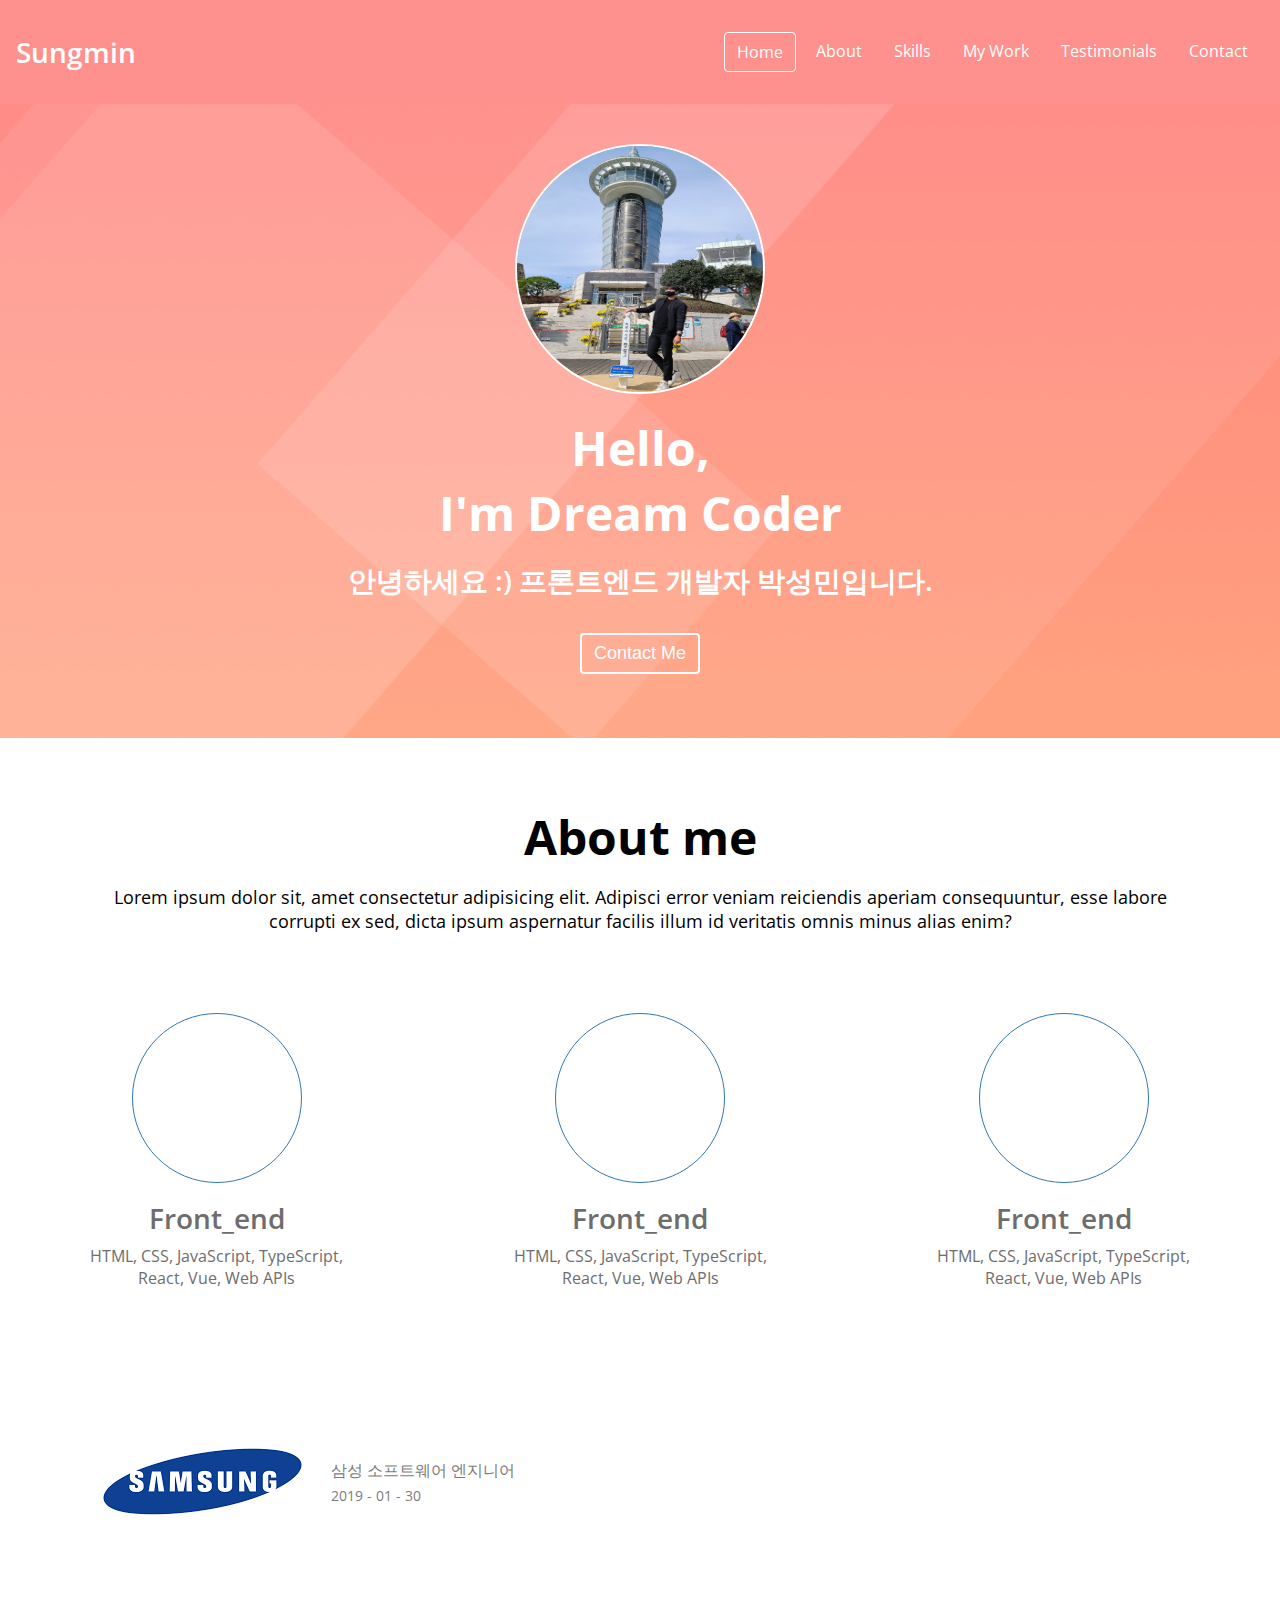
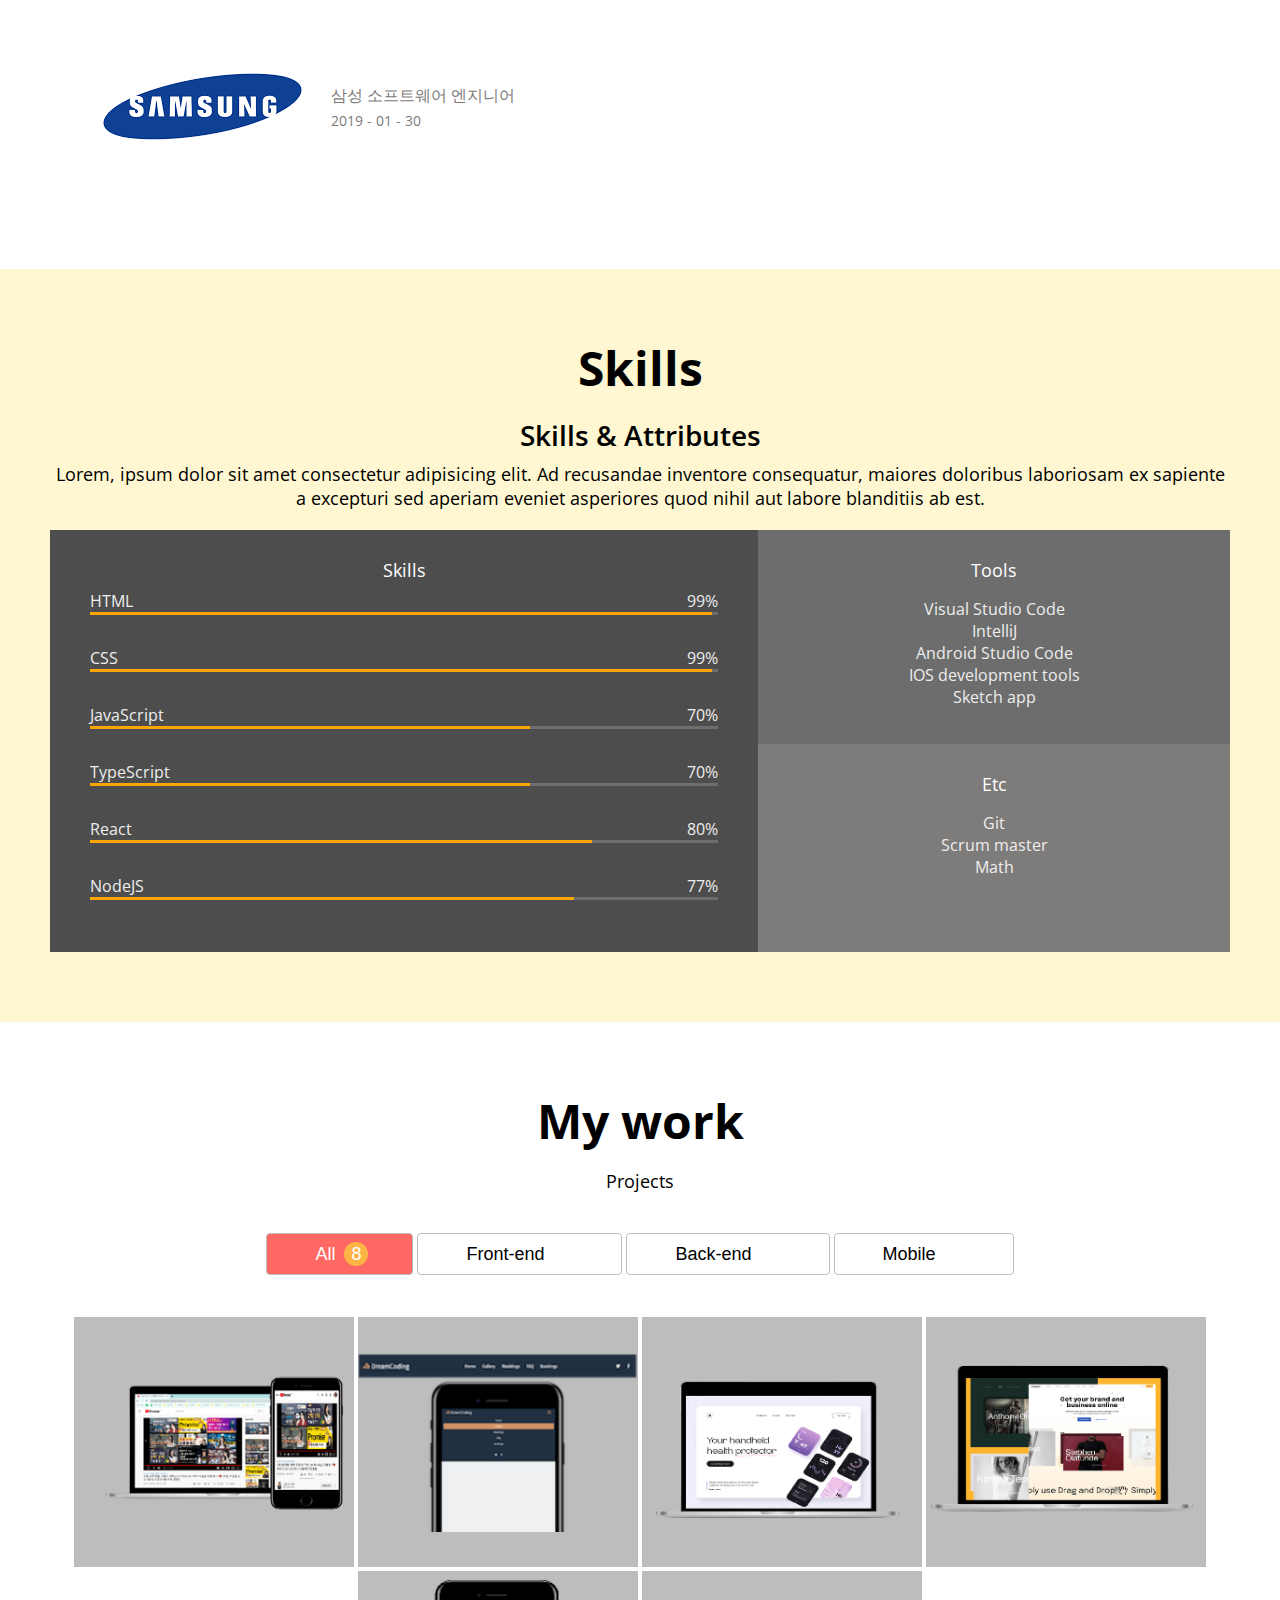
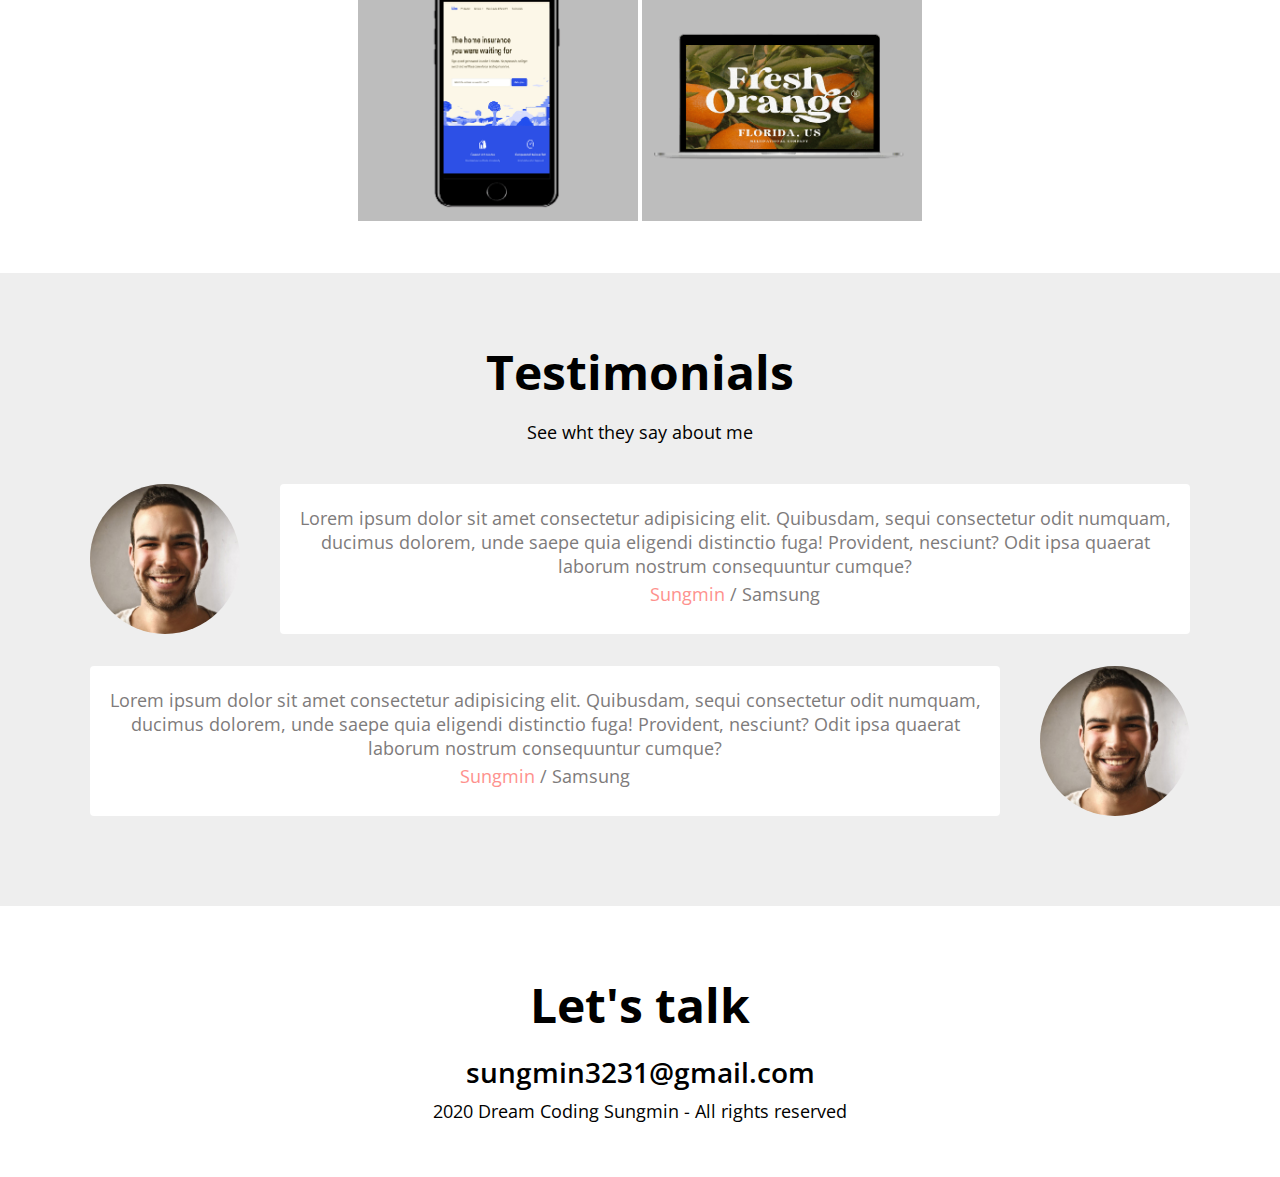
==== PORTFOLIO/index.html @ f800d5e7 "css testimonials" ====
<!DOCTYPE html>
<html lang="en">
<head>
    <meta charset="UTF-8">
    <meta name="viewport" content="width=device-width, initial-scale=1.0">
    <!-- 설명 -->
    <meta name="description" content="Portfolio for world-rennowned software egineer sungmin">
    <!-- 누가 만들었는지 -->
    <meta name="author" content="sungmin">

    <!-- icon -->
    <link rel="stylesheet" href="https://use.fontawesome.com/releases/v5.15.1/css/all.css" integrity="sha384-vp86vTRFVJgpjF9jiIGPEEqYqlDwgyBgEF109VFjmqGmIY/Y4HV4d3Gp2irVfcrp" crossorigin="anonymous">
    
    <!-- font -->
    <link rel="preconnect" href="https://fonts.gstatic.com"> 
    <link href="https://fonts.googleapis.com/css2?family=Open+Sans:wght@400;600;700&display=swap" rel="stylesheet">

    <!-- favicon -->
    <link rel="icon" type="image/png" href="imgs/favicon.ico">

    <!-- css -->
    <link rel="stylesheet" href="css/style.css">

    <!-- js -->
    <script src="js/main.js" defer></script>
    
    <title>sungmin Portfolio</title>
</head>
<body>
    <!-- Navbar -->
    <nav id="navbar">
        <div class="navbar__logo">
            <i class="fas fa-atom"></i>
            <a href="#">Sungmin</a>
        </div>
        <ul class="navbar__menu">
            <li class="navbar__menu__item active">Home</li>
            <li class="navbar__menu__item">About</li>
            <li class="navbar__menu__item">Skills</li>
            <li class="navbar__menu__item">My Work</li>
            <li class="navbar__menu__item">Testimonials</li>
            <li class="navbar__menu__item">Contact</li>
        </ul>
    </nav>

    <!-- Home -->
    <section id="home">
        <img src="imgs/bg.JPG" alt="sungmin's profile photo" class="home__avatar">
        <h1 class="home__title">Hello, <br/> I'm Dream Coder</h1>
        <h2 class="home__description">안녕하세요 :) 프론트엔드 개발자 박성민입니다.</h2>
        <button class="home__contact">Contact Me</button>
    </section>

    <!-- About -->
    <section id="about" class="section section__container">
        <h1>About me</h1>
        <p>Lorem ipsum dolor sit, amet consectetur adipisicing elit. Adipisci error veniam reiciendis aperiam consequuntur, esse labore corrupti ex sed, dicta ipsum aspernatur facilis illum id veritatis omnis minus alias enim?</p>
        <div class="about__majors">
            <div class="major">
                <div class="major__icon">
                    <i class="fab fa-html5"></i>
                </div>
                <h2 class="major__title">
                    Front_end
                </h2>
                <div class="major__description">
                    HTML, CSS, JavaScript, TypeScript, <br/>
                    React, Vue, Web APIs
                </div>
            </div>
            <div class="major">
                <div class="major__icon">
                    <i class="fab fa-html5"></i>
                </div>
                <h2 class="major__title">
                    Front_end
                </h2>
                <div class="major__description">
                    HTML, CSS, JavaScript, TypeScript, <br/>
                    React, Vue, Web APIs
                </div>
            </div>
            <div class="major">
                <div class="major__icon">
                    <i class="fab fa-html5"></i>
                </div>
                <h2 class="major__title">
                    Front_end
                </h2>
                <div class="major__description">
                    HTML, CSS, JavaScript, TypeScript, <br/>
                    React, Vue, Web APIs
                </div>
            </div>
        </div>
        <div class="about__jobs">
            <div class="job">
                <img src="imgs/jobs/Unknown.png" alt="samsung" class="job__logo">
                <div class="job__description">
                    <p class="job__name">삼성 소프트웨어 엔지니어</p>
                    <p class="job__period">2019 - 01 - 30</p>
                </div>
            </div>
            <div class="job">
                <img src="imgs/jobs/Unknown.png" alt="samsung" class="job__logo">
                <div class="job__description">
                    <p class="job__name">삼성 소프트웨어 엔지니어</p>
                    <p class="job__period">2019 - 01 - 30</p>
                </div>
            </div>
        </div>
    </section>
        
    <!-- Skills -->
    <section id="skills" class="section">
        <div class="section__container">
            <h1>Skills</h1>
            <h2>Skills & Attributes</h2>
            <p>Lorem, ipsum dolor sit amet consectetur adipisicing elit. Ad recusandae inventore consequatur, maiores doloribus laboriosam ex sapiente a excepturi sed aperiam eveniet asperiores quod nihil aut labore blanditiis ab est.</p>
            <div class="skillset">
                <div class="skillset__left">
                    <h3 class="skillset__title">Skills</h3>
                    <div class="skill">
                        <div class="skill__description">
                            <span>HTML</span>
                            <span>99%</span>
                        </div>
                        <div class="skill__bar">
                            <div class="skill__value" style="width: 99%;"></div>
                        </div>
                    </div>
                    <div class="skill">
                        <div class="skill__description">
                            <span>CSS</span>
                            <span>99%</span>
                        </div>
                        <div class="skill__bar">
                            <div class="skill__value" style="width: 99%;"></div>
                        </div>
                    </div>
                    <div class="skill">
                        <div class="skill__description">
                            <span>JavaScript</span>
                            <span>70%</span>
                        </div>
                        <div class="skill__bar">
                            <div class="skill__value" style="width: 70%;"></div>
                        </div>
                    </div>
                    <div class="skill">
                        <div class="skill__description">
                            <span>TypeScript</span>
                            <span>70%</span>
                        </div>
                        <div class="skill__bar">
                            <div class="skill__value" style="width: 70%;"></div>
                        </div>
                    </div>
                    <div class="skill">
                        <div class="skill__description">
                            <span>React</span>
                            <span>80%</span>
                        </div>
                        <div class="skill__bar">
                            <div class="skill__value" style="width: 80%;"></div>
                        </div>
                    </div>
                    <div class="skill">
                        <div class="skill__description">
                            <span>NodeJS</span>
                            <span>77%</span>
                        </div>
                        <div class="skill__bar">
                            <div class="skill__value" style="width: 77%;"></div>
                        </div>
                    </div>
                </div>
                <div class="skillset__right">
                    <div class="tools">
                        <h3 class="skillset__title">Tools</h3>
                        <ul class="tools__list">
                            <li><span>Visual Studio Code</span></li>
                            <li><span>IntelliJ</span></li>
                            <li><span>Android Studio Code</span></li>
                            <li><span>IOS development tools</span></li>
                            <li><span>Sketch app</span></li>
                        </ul>
                    </div>
                    <div class="etc">
                        <h3 class="skillset__title">Etc</h3>
                        <ul class="etc__list">
                            <li><span>Git</span></li>
                            <li><span>Scrum master</span></li>
                            <li><span>Math</span></li>
                        </ul>
                    </div>
                </div>
            </div>
        </div>
    </section>

    <!-- Work -->
    <section id="work" class="section">
        <h1>My work</h1>
        <h3>Projects</h3>
        <div class="work__categories">
            <button class="category__btn active">All <span class="category__count">8</span></button>
            <button class="category__btn">Front-end <span class="category__count">3</span></button>
            <button class="category__btn">Back-end <span class="category__count">3</span></button>
            <button class="category__btn">Mobile <span class="category__count">2</span></button>
        </div>
        
        <div class="work__projects">
            <a href="#" class="project" target="blank">
                <img class="project__img" src="imgs/projects/project1.png" alt="project1">
                <div class="project__description">
                    <h3>Project Site</h3>
                    <span>Clone coding with HTML and CSS</span>
                </div>
            </a>
            <a href="#" class="project" target="blank">
                <img class="project__img" src="imgs/projects/project2.png" alt="project2">
                <div class="project__description">
                    <h3>Project Site</h3>
                    <span>Clone coding with HTML and CSS</span>
                </div>
            </a>
            <a href="#" class="project" target="blank">
                <img class="project__img" src="imgs/projects/project3.png" alt="project3">
                <div class="project__description">
                    <h3>Project Site</h3>
                    <span>Clone coding with HTML and CSS</span>
                </div>
            </a>
            <a href="#" class="project" target="blank">
                <img class="project__img" src="imgs/projects/project4.png" alt="project4">
                <div class="project__description">
                    <h3>Project Site</h3>
                    <span>Clone coding with HTML and CSS</span>
                </div>
            </a>
            <a href="#" class="project" target="blank">
                <img class="project__img" src="imgs/projects/project5.png" alt="project5">
                <div class="project__description">
                    <h3>Project Site</h3>
                    <span>Clone coding with HTML and CSS</span>
                </div>
            </a>
            <a href="#" class="project" target="blank">
                <img class="project__img" src="imgs/projects/project6.png" alt="project6">
                <div class="project__description">
                    <h3>Project Site</h3>
                    <span>Clone coding with HTML and CSS</span>
                </div>
            </a>
        </div>
    </section>

    <!-- Testimonials -->
    <section id="testimonials" class="section">
        <h1>Testimonials</h1>
        <h3>See wht they say about me</h3>
        <div class="testimonials">
            <div class="testimonial">
                <img src="imgs/testimonial/people.jpg" alt="people" class="testimonial__avatar">
                <div class="testimonial__speech-bubble">
                    <p>Lorem ipsum dolor sit amet consectetur adipisicing elit. Quibusdam, sequi consectetur odit numquam, ducimus dolorem, unde saepe quia eligendi distinctio fuga! Provident, nesciunt? Odit ipsa quaerat laborum nostrum consequuntur cumque?</p>
                    <p class="name"><a href="">Sungmin</a> / Samsung</p>
                </div>
            </div>
            <div class="testimonial">
                <div class="testimonial__speech-bubble">
                    <p>Lorem ipsum dolor sit amet consectetur adipisicing elit. Quibusdam, sequi consectetur odit numquam, ducimus dolorem, unde saepe quia eligendi distinctio fuga! Provident, nesciunt? Odit ipsa quaerat laborum nostrum consequuntur cumque?</p>
                    <p class="name"><a href="">Sungmin</a> / Samsung</p>
                </div>
                <img src="imgs/testimonial/people.jpg" alt="people" class="testimonial__avatar">
            </div>
        </div>
    </section>

    <!-- Contact -->
    <section id="contact" class="section">
        <h1 class="contact__title">Let's talk</h1>
        <h2 class="contact_email">sungmin3231@gmail.com</h2>
        <div class="contact__links">
            <a href="" target="_blank">
                <i class="fab fa-github"></i>
            </a>
            <a href="" target="_blank">
                <i class="fab fa-linkedin"></i>
            </a>
        </div>
        <p class="contact__rights">
            2020 Dream Coding Sungmin - All rights reserved
        </p>
    </section>    
</body>
</html>
---- PORTFOLIO/css/style.css ----
/* Global */

:root {
  /* color */
  --color-white: #ffffff;
  --color-light-white: #eeeeee;
  --color-dark-white: #bdbdbd;
  --color-pink: #fe918d;
  --color-dark-pink: #ff6863;
  --color-dark-grey: #4d4d4d;
  --color-grey: #6d6d6d;
  --color-light-grey: #7e7b7b;
  --color-yellow: #fff7d1;
  --color-orange: #feb546;
  --color-balck: #000000;
  --color-blue: #3277b3;

  /* font size */
  --font-large: 48px;
  --font-medium: 28px;
  --font-regular: 18px;
  --font-small: 16px;
  --font-micro: 14px;

  /* font weight */
  --weight-bold: 700;
  --weight-semi-bold: 600;
  --weight-regular: 400;

  /* size */
  --size-border-radius: 4px;

  /* Animation */
  --animation-duration: 300ms;
}

/* Universal tags */
* {
  box-sizing: border-box;
}
body {
  margin: 0;
  font-family: "Open Sans", sans-serif;
  cursor: default;
}
a {
  text-decoration: none;
  color: var(--color-white);
}
ul {
  list-style: none;
  padding-left: 0;
}
button {
  background-color: transparent;
  cursor: pointer;
  border: none;
  outline: none;
}

/* Typography */
h1 {
  font-size: var(--font-large);
  font-weight: var(--weight-bold);
  color: var(--color-balck);
  margin: 16px 0;
}
h2 {
  font-size: var(--font-medium);
  font-weight: var(--weight-semi-bold);
  color: var(--color-balck);
  margin: 8px 0;
}
h3 {
  font-size: var(--font-regular);
  font-weight: var(--weight-regular);
  color: var(--color-balck);
  margin: 8px 0;
}
p {
  font-size: var(--font-regular);
  font-weight: var(--weight-regular);
  color: var(--color-balck);
  margin: 4px 0;
}

/* Navbar */
#navbar {
  display: flex;
  justify-content: space-between;
  background-color: var(--color-pink);
  align-items: center;
  color: var(--color-white);
  padding: 16px;
}

.navbar__logo {
  font-size: var(--font-medium);
  font-weight: var(--weight-semi-bold);
}

.navbar__menu {
  display: flex;
}

.navbar__menu__item {
  padding: 8px 12px;
  margin: 0 4px;
  cursor: pointer;
  border-radius: var(--size-border-radius);
}

.navbar__menu__item.active {
  border: 1px solid var(--color-white);
}
.navbar__menu__item:hover {
  background-color: var(--color-dark-pink);
}

/* Home */
#home {
  background: url("../imgs/home-background.png") center/cover no-repeat;
  padding: 40px;
  text-align: center;
}
.home__avatar {
  width: 250px;
  height: 250px;
  border-radius: 50%;
  border: 2px solid var(--color-white);
}

.home__title,
.home__description {
  color: var(--color-white);
}
.home__contact {
  font-size: var(--font-regular);
  font-weight: var(--weight-regular);
  margin: 24px;
  padding: 8px 12px;
  border: 2px solid var(--color-white);
  border-radius: var(--size-border-radius);
  color: var(--color-white);
}

/* Section common */
.section {
  padding: 50px;
  text-align: center;
  margin: auto;
}
.section__container {
  max-width: 1200px;
  margin: auto;
}

/* About */
.about__majors {
  display: flex;
  justify-content: space-between;
  margin: 80px 0;
}

.major__icon {
  width: 170px;
  height: 170px;
  line-height: 170px;

  font-size: 70px;
  margin: auto;
  border: 1px solid var(--color-blue);
  border-radius: 50%;
  margin-bottom: 16px;
  color: var(--color-blue);
}
.major__icon i {
  transition: all var(--animation-duration) ease;
}
.major__icon:hover i {
  color: var(--color-pink);
  transform: rotate(-30deg) scale(1.1);
}
.major__title,
.major__description {
  color: var(--color-grey);
}
.major__description {
  font-size: var(--font-small);
}
.job {
  display: flex;
  align-items: center;
}
.job__description {
  margin: 0 16px;
  text-align: left;
}
.job__name,
.job__period {
  color: var(--color-light-grey);
}

.job__name {
  font-size: var(--font-small);
}
.job__period {
  font-size: var(--font-micro);
}

/* Skills */
#skills {
  background-color: var(--color-yellow);
}

.skillset {
  display: flex;
  background-color: var(--color-light-grey);
  color: var(--color-light-white);
  margin: 20px 0;
}
.skillset__title {
  color: var(--color-white);
}
.skillset__left {
  flex-basis: 60%;
  background-color: var(--color-dark-grey);
  padding: 20px 40px;
}
.skillset__right {
  flex-basis: 40%;
}
.skill {
  margin-bottom: 32px;
}
.skill__description {
  display: flex;
  justify-content: space-between;
}
.skill__bar {
  width: 100%;
  height: 3px;
  background-color: var(--color-grey);
}
.skill__value {
  height: 3px;
  background-color: orange;
}
.tools {
  background-color: var(--color-grey);
}
.tools,
.etc {
  padding: 20px;
}

/* Work */
.work__categories {
  margin: 40px;
}
.category__btn {
  border: 1px solid var(--color-dark-white);
  border-radius: var(--size-border-radius);
  font-size: var(--font-regular);
  padding: 8px 48px;
}
.category__btn.active,
.category__btn:hover {
  background-color: var(--color-dark-pink);
  color: var(--color-white);
}
.category__btn.active .category__count,
.category__btn:hover .category__count {
  opacity: 1;
  top: 0;
}
.category__count {
  background-color: var(--color-orange);
  border-radius: 50%;
  color: var(--color-white);
  width: 24px;
  height: 24px;
  display: inline-block;
  line-height: 24px;
  position: relative;
  top: -20px;
  left: 4px;
  opacity: 0;
  transition: all var(--animation-duration);
}
.work__projects {
  display: flex;
  flex-wrap: wrap;
  justify-content: center;
}
.project {
  position: relative;
  display: flex;
  justify-content: center;
  align-items: center;
  width: 280px;
  height: 250px;
  margin: 2px;
  background-color: var(--color-dark-white);
}

.project__img {
  max-width: 100%;
  max-height: 100%;
}

.project__description {
  display: flex;
  flex-direction: column;
  justify-content: center;
  background-color: black;
  width: 100%;
  height: 100%;
  position: absolute;
  top: 0;
  left: 0;
  opacity: 0;
  transition: all var(--animation-duration) ease-in;
  transform: translateY(10px);
}
.project:hover .project__description {
  opacity: 0.8;
  transform: translateY(0);
}
.project__description h3 {
  color: white;
}
.project__description h3:after {
  content: "";
  display: block;
  position: relative;
  left: 50%;
  width: 25px;
  height: 2px;
  margin-left: -12px;
  margin-top: 8px;
  background-color: var(--color-dark-white);
}

/* Testimonials */
#testimonials {
  background-color: var(--color-light-white);
}

.testimonials {
  margin: 40px;
}

.testimonial {
  display: flex;
  margin: 32px 0;
}
.testimonial__avatar {
  width: 150px;
  height: 150px;
  border-radius: 50%;
}
.testimonial__avatar:nth-child(odd) {
  margin-right: 40px;
}
.testimonial__avatar:nth-child(even) {
  margin-left: 40px;
}
.testimonial__speech-bubble {
  padding: 18px;
  background-color: var(--color-white);
  border-radius: var(--size-border-radius);
}

.testimonial__speech-bubble p {
  color: var(--color-light-grey);
}
.testimonial__speech-bubble a {
  color: var(--color-pink);
}
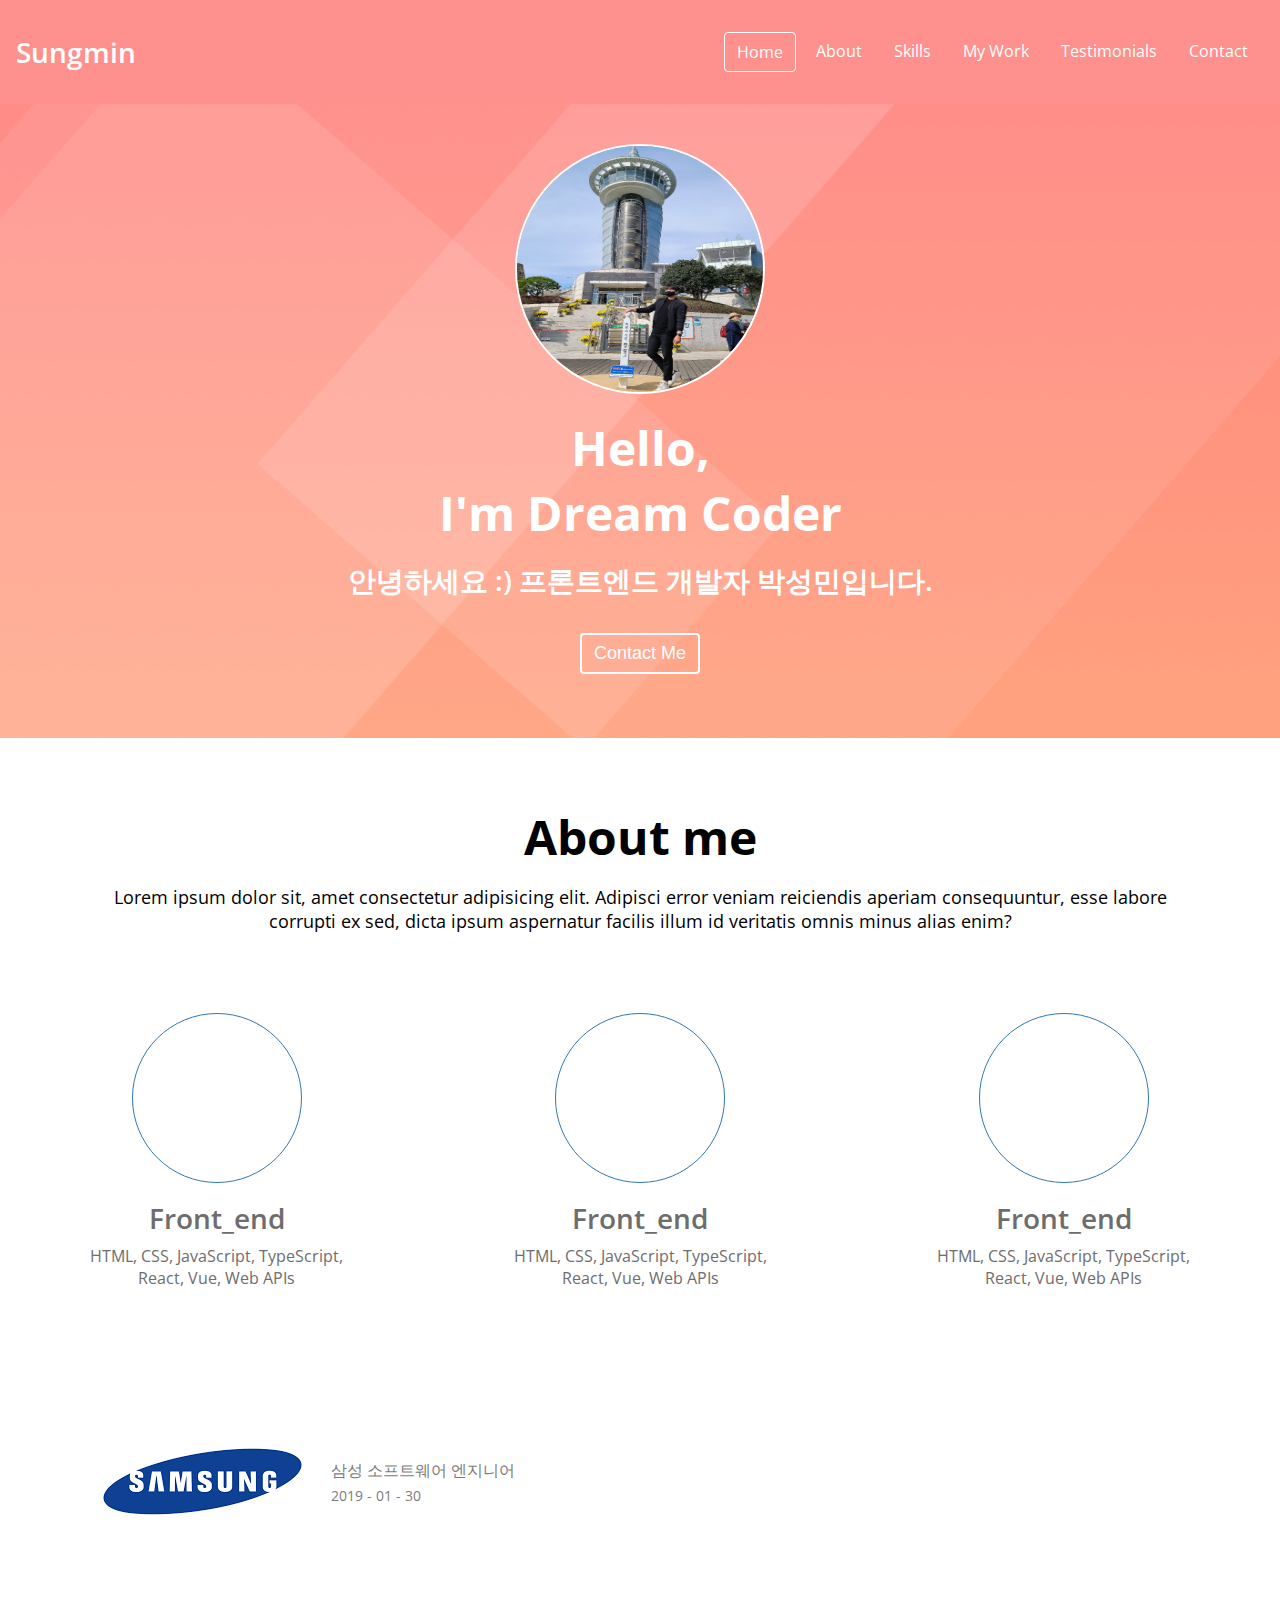
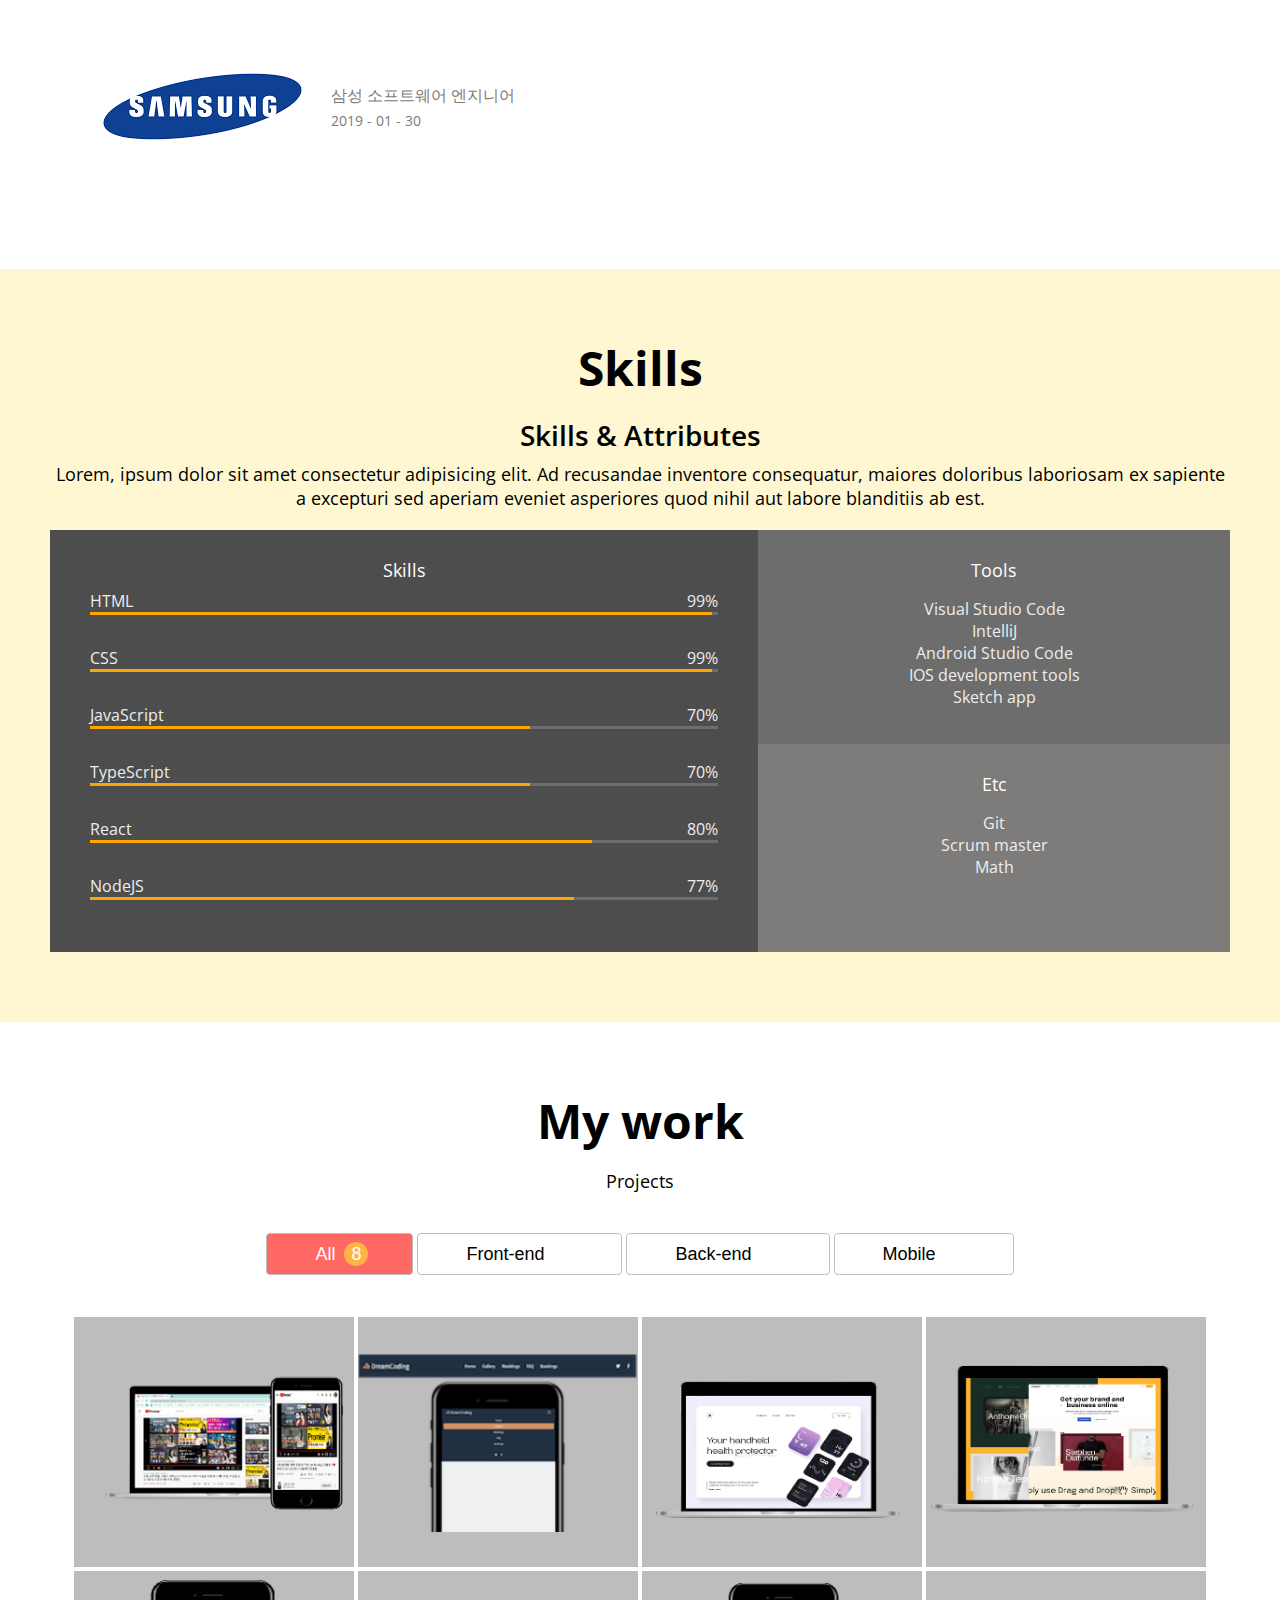
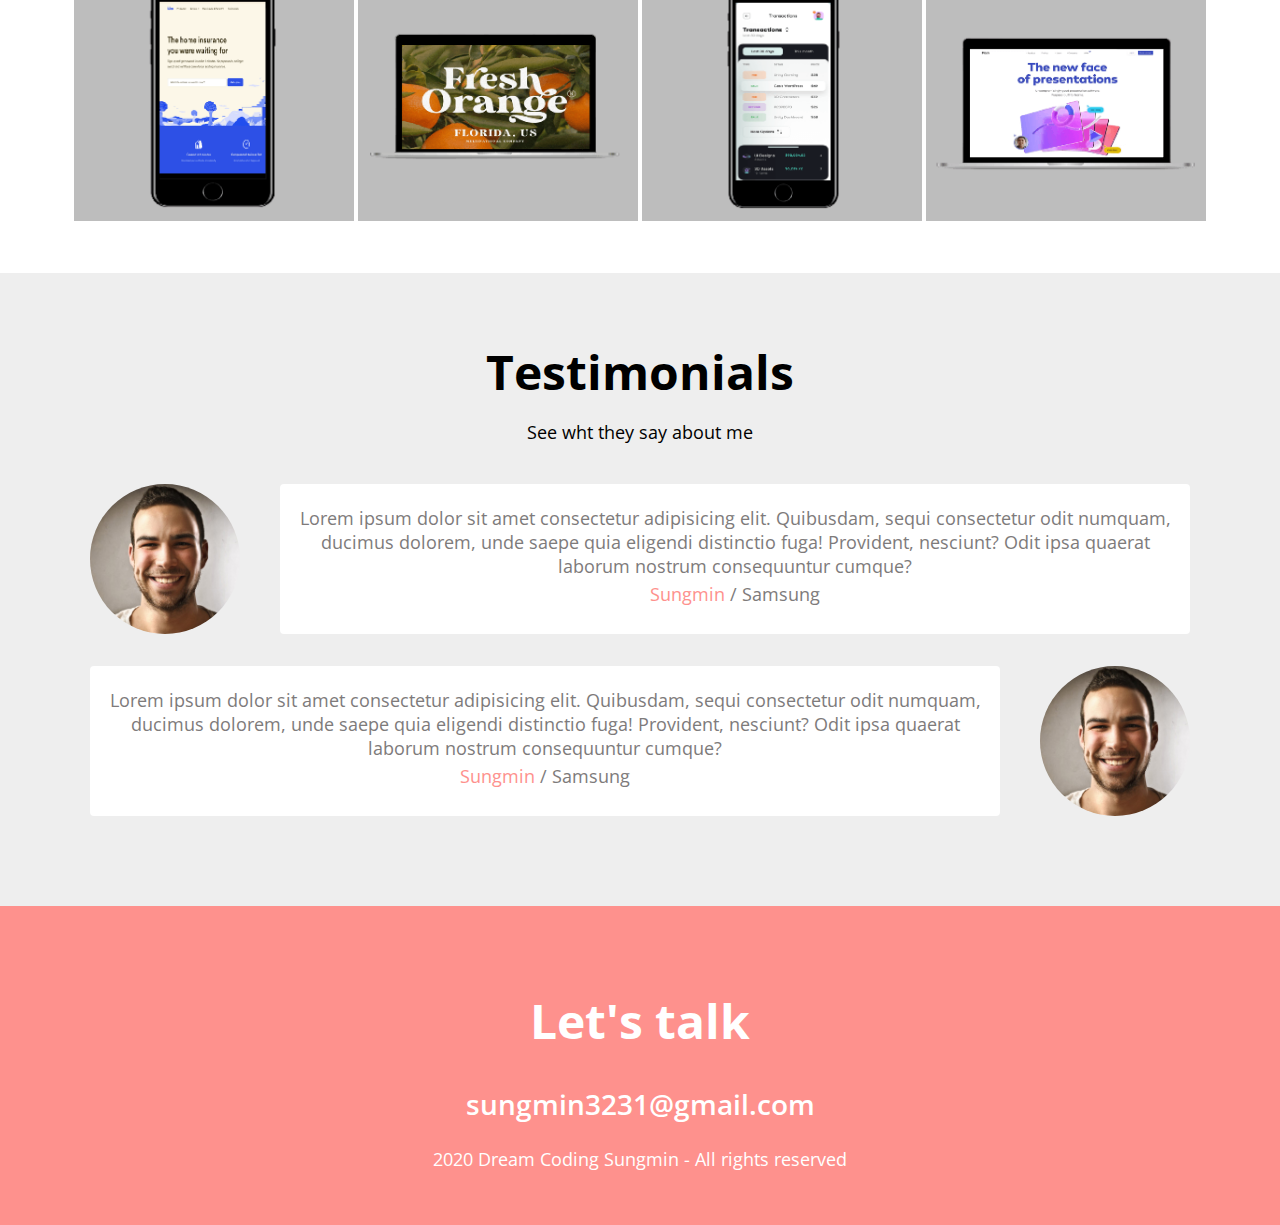
==== commit f682b320: "css section_container 수정" ====
--- a/PORTFOLIO/index.html
+++ b/PORTFOLIO/index.html
@@ -201,7 +201,8 @@
 
     <!-- Work -->
     <section id="work" class="section">
-        <h1>My work</h1>
+        <div class="section__container">
+            <h1>My work</h1>
         <h3>Projects</h3>
         <div class="work__categories">
             <button class="category__btn active">All <span class="category__count">8</span></button>
@@ -253,12 +254,28 @@
                     <span>Clone coding with HTML and CSS</span>
                 </div>
             </a>
+            <a href="#" class="project" target="blank">
+                <img class="project__img" src="imgs/projects/project7.png" alt="project6">
+                <div class="project__description">
+                    <h3>Project Site</h3>
+                    <span>Clone coding with HTML and CSS</span>
+                </div>
+            </a>
+            <a href="#" class="project" target="blank">
+                <img class="project__img" src="imgs/projects/project8.png" alt="project6">
+                <div class="project__description">
+                    <h3>Project Site</h3>
+                    <span>Clone coding with HTML and CSS</span>
+                </div>
+            </a>
+        </div>
         </div>
     </section>
 
     <!-- Testimonials -->
     <section id="testimonials" class="section">
-        <h1>Testimonials</h1>
+        <div class="section__container">
+            <h1>Testimonials</h1>
         <h3>See wht they say about me</h3>
         <div class="testimonials">
             <div class="testimonial">
@@ -276,6 +293,7 @@
                 <img src="imgs/testimonial/people.jpg" alt="people" class="testimonial__avatar">
             </div>
         </div>
+        </div>
     </section>
 
     <!-- Contact -->
--- a/PORTFOLIO/css/style.css
+++ b/PORTFOLIO/css/style.css
@@ -378,3 +378,30 @@
 .testimonial__speech-bubble a {
   color: var(--color-pink);
 }
+
+/* Contact */
+#contact {
+  background-color: var(--color-pink);
+}
+
+.contact__title,
+.contact_email,
+.contact__rights {
+  color: var(--color-white);
+}
+
+.contact__title {
+  margin: 32px 0;
+}
+
+.contact__links {
+  font-size: var(--font-large);
+  margin: 24px 0;
+}
+.contact__links i {
+  transition: all var(--animation-duration) ease-out;
+}
+.contact__links i:hover {
+  transform: scale(1.1);
+  color: var(--color-yellow);
+}
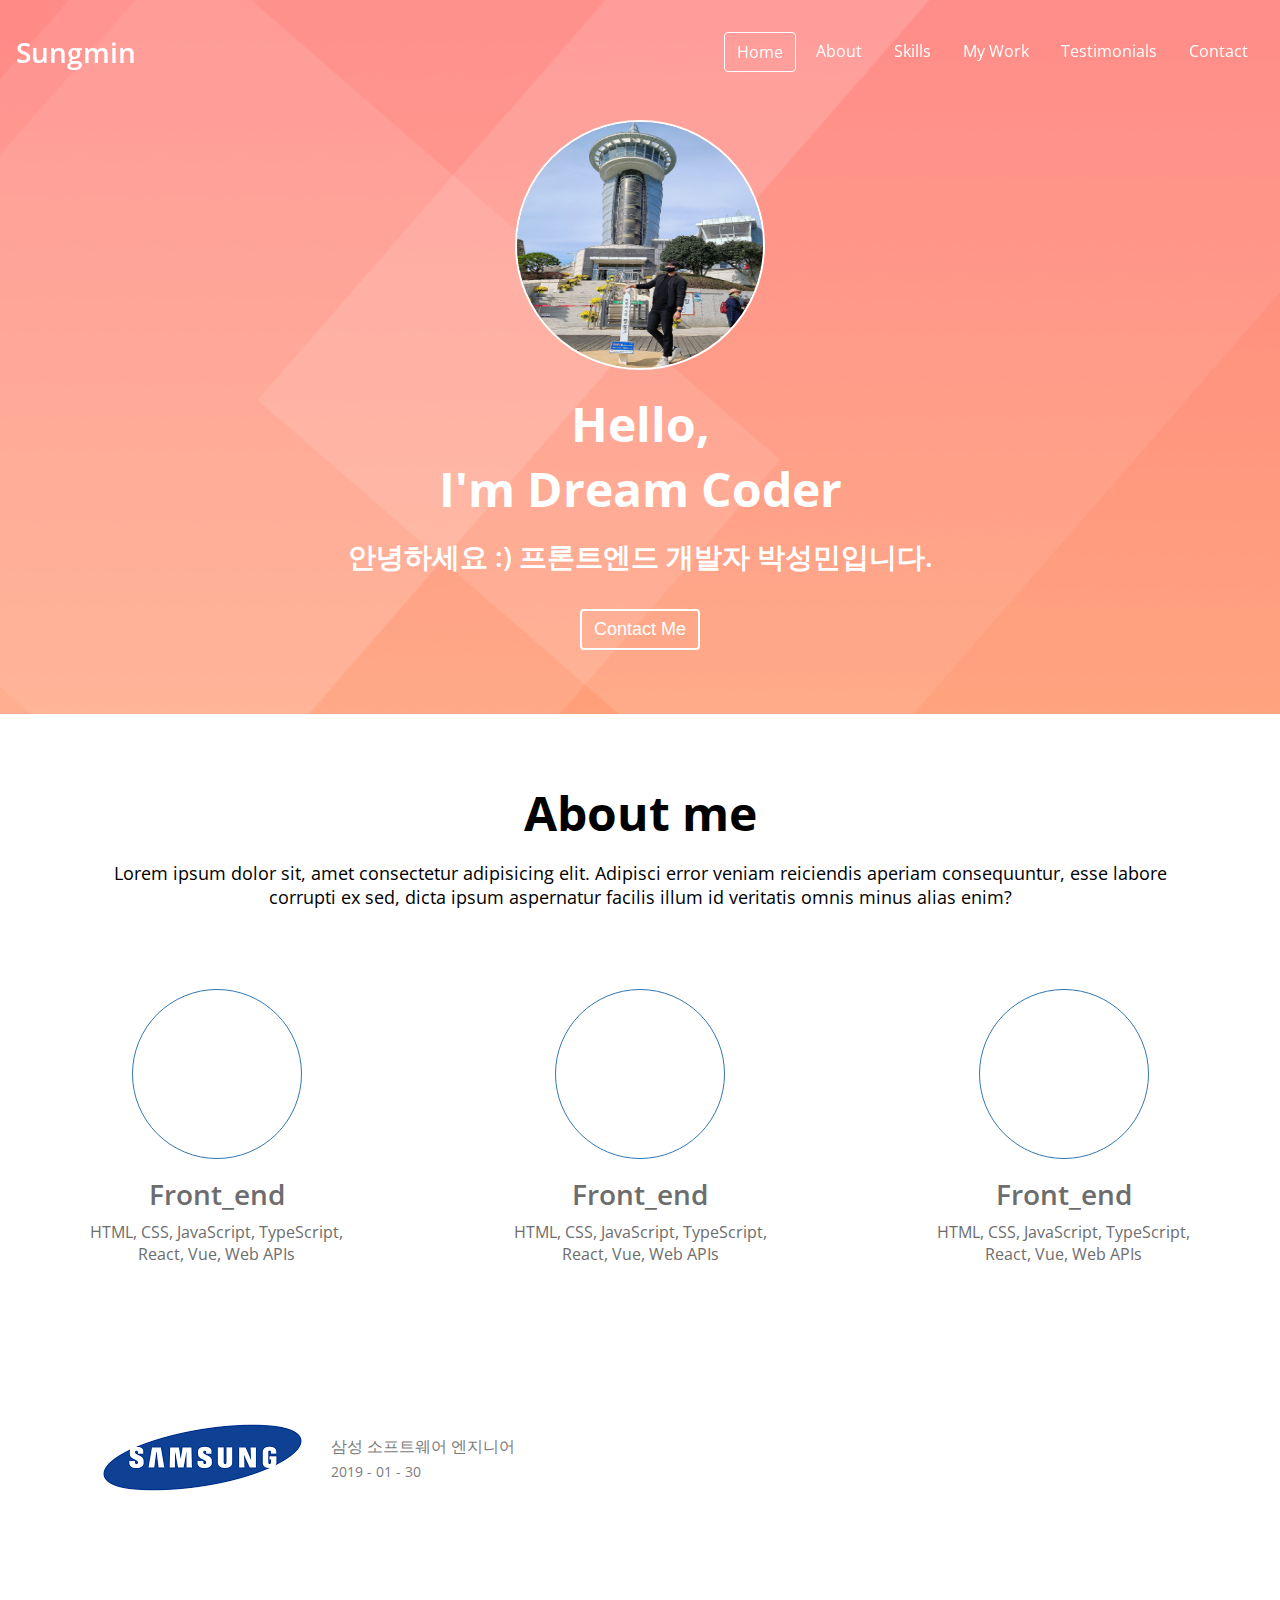
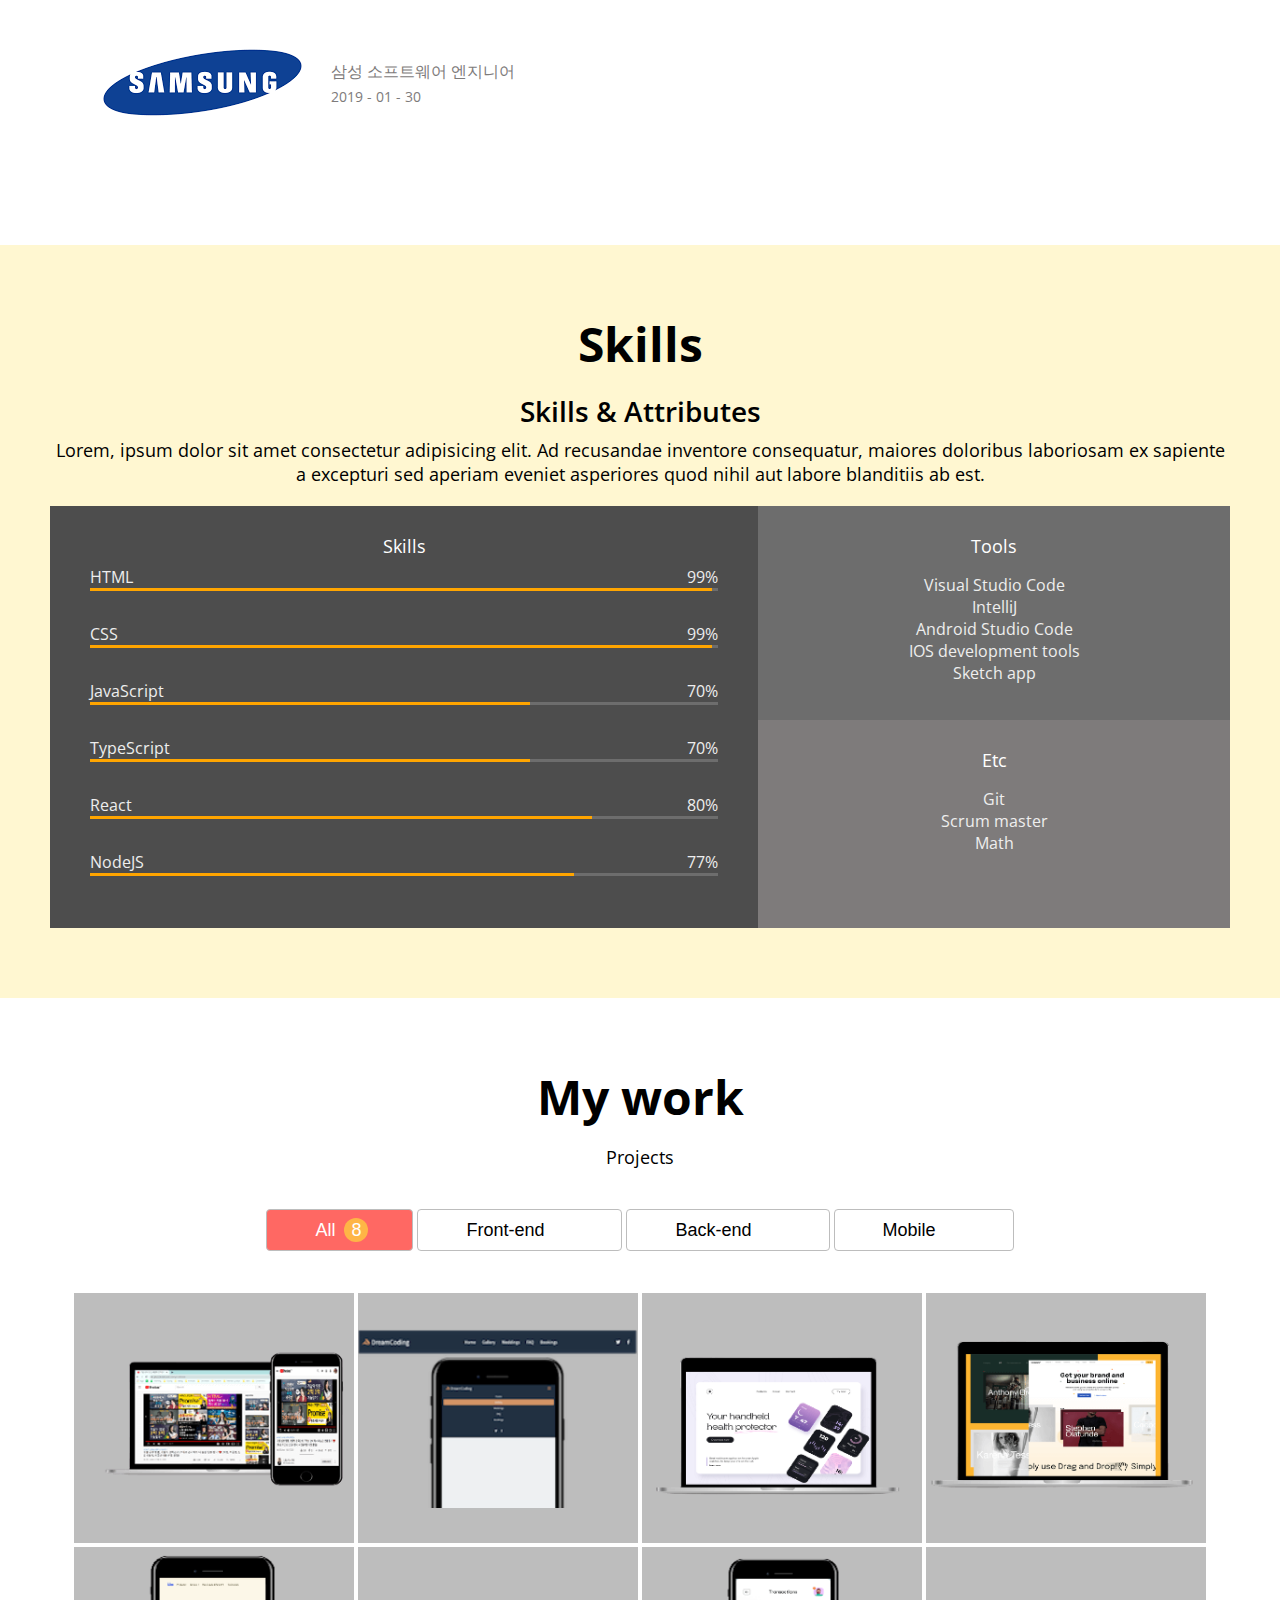
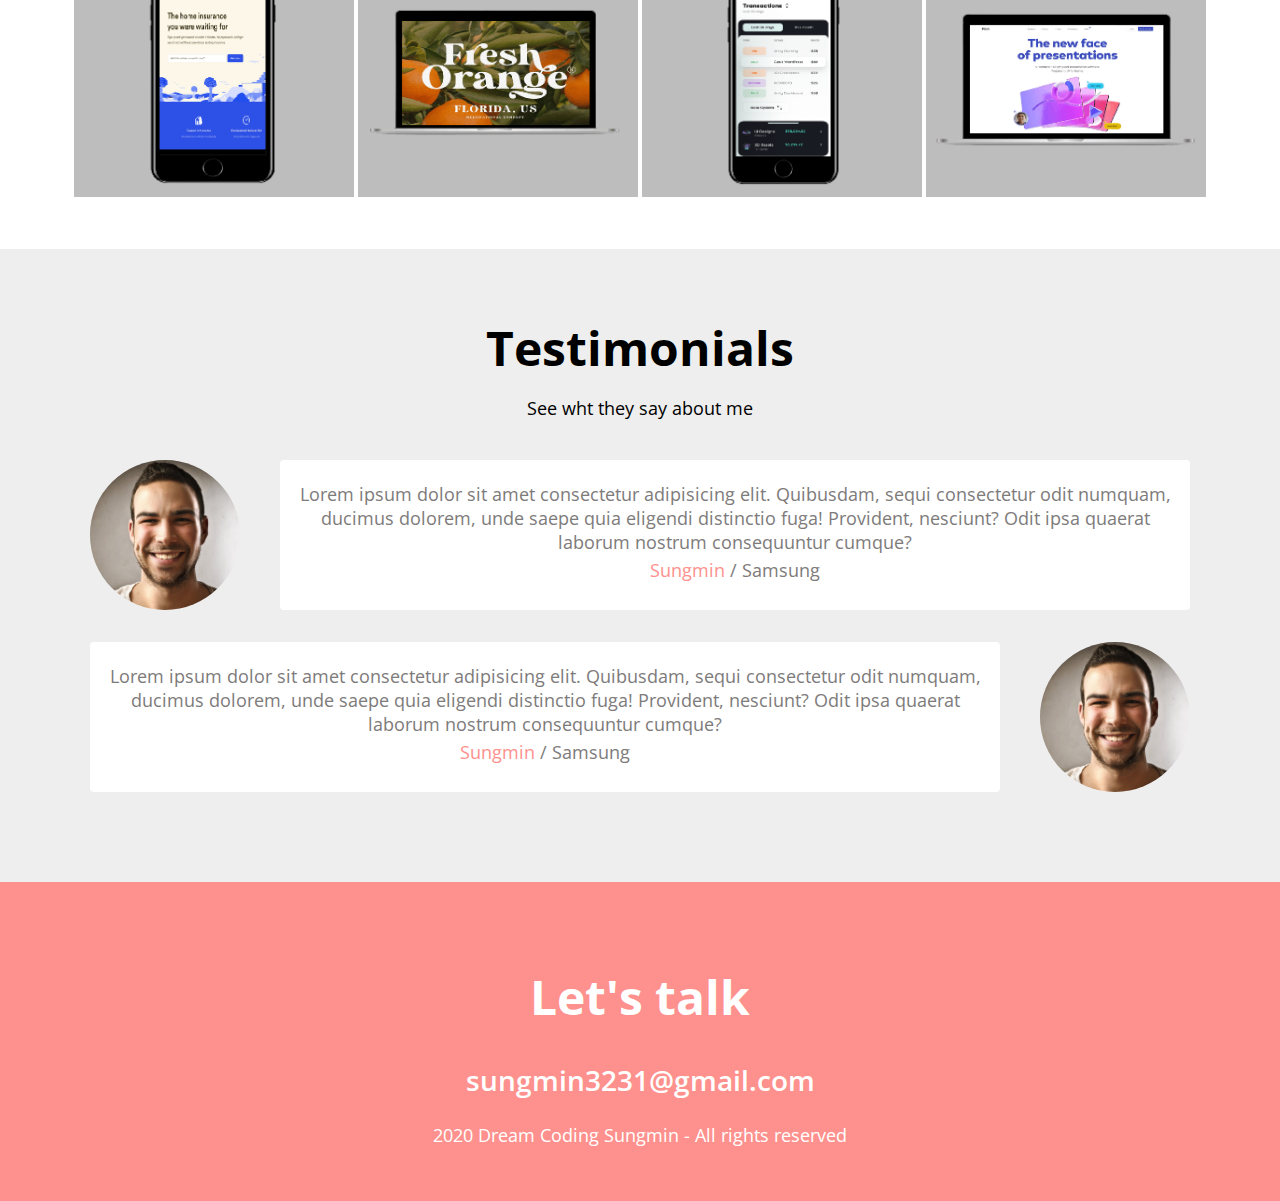
==== commit 9ee095ca: "javascript navbar menu click" ====
--- a/PORTFOLIO/index.html
+++ b/PORTFOLIO/index.html
@@ -1,5 +1,6 @@
 <!DOCTYPE html>
 <html lang="en">
+
 <head>
     <meta charset="UTF-8">
     <meta name="viewport" content="width=device-width, initial-scale=1.0">
@@ -9,10 +10,11 @@
     <meta name="author" content="sungmin">
 
     <!-- icon -->
-    <link rel="stylesheet" href="https://use.fontawesome.com/releases/v5.15.1/css/all.css" integrity="sha384-vp86vTRFVJgpjF9jiIGPEEqYqlDwgyBgEF109VFjmqGmIY/Y4HV4d3Gp2irVfcrp" crossorigin="anonymous">
-    
+    <link rel="stylesheet" href="https://use.fontawesome.com/releases/v5.15.1/css/all.css"
+        integrity="sha384-vp86vTRFVJgpjF9jiIGPEEqYqlDwgyBgEF109VFjmqGmIY/Y4HV4d3Gp2irVfcrp" crossorigin="anonymous">
+
     <!-- font -->
-    <link rel="preconnect" href="https://fonts.gstatic.com"> 
+    <link rel="preconnect" href="https://fonts.gstatic.com">
     <link href="https://fonts.googleapis.com/css2?family=Open+Sans:wght@400;600;700&display=swap" rel="stylesheet">
 
     <!-- favicon -->
@@ -23,9 +25,10 @@
 
     <!-- js -->
     <script src="js/main.js" defer></script>
-    
+
     <title>sungmin Portfolio</title>
 </head>
+
 <body>
     <!-- Navbar -->
     <nav id="navbar">
@@ -34,19 +37,24 @@
             <a href="#">Sungmin</a>
         </div>
         <ul class="navbar__menu">
-            <li class="navbar__menu__item active">Home</li>
-            <li class="navbar__menu__item">About</li>
-            <li class="navbar__menu__item">Skills</li>
-            <li class="navbar__menu__item">My Work</li>
-            <li class="navbar__menu__item">Testimonials</li>
-            <li class="navbar__menu__item">Contact</li>
+            <li class="navbar__menu__item active" data-link="#home">Home</li>
+            <li class="navbar__menu__item" data-link="#about">About</li>
+            <li class="navbar__menu__item" data-link="#skills">Skills</li>
+            <li class="navbar__menu__item" data-link="#work">My Work</li>
+            <li class="navbar__menu__item" data-link="#testimonials">Testimonials</li>
+            <li class="navbar__menu__item" data-link="#contact">Contact</li>
         </ul>
+
+        <!-- Toggle button -->
+        <button class="navbar__toggle-btn">
+            <i class="fas fa-bars"></i>
+        </button>
     </nav>
 
     <!-- Home -->
     <section id="home">
         <img src="imgs/bg.JPG" alt="sungmin's profile photo" class="home__avatar">
-        <h1 class="home__title">Hello, <br/> I'm Dream Coder</h1>
+        <h1 class="home__title">Hello, <br /> I'm Dream Coder</h1>
         <h2 class="home__description">안녕하세요 :) 프론트엔드 개발자 박성민입니다.</h2>
         <button class="home__contact">Contact Me</button>
     </section>
@@ -54,7 +62,9 @@
     <!-- About -->
     <section id="about" class="section section__container">
         <h1>About me</h1>
-        <p>Lorem ipsum dolor sit, amet consectetur adipisicing elit. Adipisci error veniam reiciendis aperiam consequuntur, esse labore corrupti ex sed, dicta ipsum aspernatur facilis illum id veritatis omnis minus alias enim?</p>
+        <p>Lorem ipsum dolor sit, amet consectetur adipisicing elit. Adipisci error veniam reiciendis aperiam
+            consequuntur, esse labore corrupti ex sed, dicta ipsum aspernatur facilis illum id veritatis omnis minus
+            alias enim?</p>
         <div class="about__majors">
             <div class="major">
                 <div class="major__icon">
@@ -64,7 +74,7 @@
                     Front_end
                 </h2>
                 <div class="major__description">
-                    HTML, CSS, JavaScript, TypeScript, <br/>
+                    HTML, CSS, JavaScript, TypeScript, <br />
                     React, Vue, Web APIs
                 </div>
             </div>
@@ -76,7 +86,7 @@
                     Front_end
                 </h2>
                 <div class="major__description">
-                    HTML, CSS, JavaScript, TypeScript, <br/>
+                    HTML, CSS, JavaScript, TypeScript, <br />
                     React, Vue, Web APIs
                 </div>
             </div>
@@ -88,7 +98,7 @@
                     Front_end
                 </h2>
                 <div class="major__description">
-                    HTML, CSS, JavaScript, TypeScript, <br/>
+                    HTML, CSS, JavaScript, TypeScript, <br />
                     React, Vue, Web APIs
                 </div>
             </div>
@@ -110,13 +120,15 @@
             </div>
         </div>
     </section>
-        
+
     <!-- Skills -->
     <section id="skills" class="section">
         <div class="section__container">
             <h1>Skills</h1>
             <h2>Skills & Attributes</h2>
-            <p>Lorem, ipsum dolor sit amet consectetur adipisicing elit. Ad recusandae inventore consequatur, maiores doloribus laboriosam ex sapiente a excepturi sed aperiam eveniet asperiores quod nihil aut labore blanditiis ab est.</p>
+            <p>Lorem, ipsum dolor sit amet consectetur adipisicing elit. Ad recusandae inventore consequatur, maiores
+                doloribus laboriosam ex sapiente a excepturi sed aperiam eveniet asperiores quod nihil aut labore
+                blanditiis ab est.</p>
             <div class="skillset">
                 <div class="skillset__left">
                     <h3 class="skillset__title">Skills</h3>
@@ -203,72 +215,72 @@
     <section id="work" class="section">
         <div class="section__container">
             <h1>My work</h1>
-        <h3>Projects</h3>
-        <div class="work__categories">
-            <button class="category__btn active">All <span class="category__count">8</span></button>
-            <button class="category__btn">Front-end <span class="category__count">3</span></button>
-            <button class="category__btn">Back-end <span class="category__count">3</span></button>
-            <button class="category__btn">Mobile <span class="category__count">2</span></button>
-        </div>
-        
-        <div class="work__projects">
-            <a href="#" class="project" target="blank">
-                <img class="project__img" src="imgs/projects/project1.png" alt="project1">
-                <div class="project__description">
-                    <h3>Project Site</h3>
-                    <span>Clone coding with HTML and CSS</span>
-                </div>
-            </a>
-            <a href="#" class="project" target="blank">
-                <img class="project__img" src="imgs/projects/project2.png" alt="project2">
-                <div class="project__description">
-                    <h3>Project Site</h3>
-                    <span>Clone coding with HTML and CSS</span>
-                </div>
-            </a>
-            <a href="#" class="project" target="blank">
-                <img class="project__img" src="imgs/projects/project3.png" alt="project3">
-                <div class="project__description">
-                    <h3>Project Site</h3>
-                    <span>Clone coding with HTML and CSS</span>
-                </div>
-            </a>
-            <a href="#" class="project" target="blank">
-                <img class="project__img" src="imgs/projects/project4.png" alt="project4">
-                <div class="project__description">
-                    <h3>Project Site</h3>
-                    <span>Clone coding with HTML and CSS</span>
-                </div>
-            </a>
-            <a href="#" class="project" target="blank">
-                <img class="project__img" src="imgs/projects/project5.png" alt="project5">
-                <div class="project__description">
-                    <h3>Project Site</h3>
-                    <span>Clone coding with HTML and CSS</span>
-                </div>
-            </a>
-            <a href="#" class="project" target="blank">
-                <img class="project__img" src="imgs/projects/project6.png" alt="project6">
-                <div class="project__description">
-                    <h3>Project Site</h3>
-                    <span>Clone coding with HTML and CSS</span>
-                </div>
-            </a>
-            <a href="#" class="project" target="blank">
-                <img class="project__img" src="imgs/projects/project7.png" alt="project6">
-                <div class="project__description">
-                    <h3>Project Site</h3>
-                    <span>Clone coding with HTML and CSS</span>
-                </div>
-            </a>
-            <a href="#" class="project" target="blank">
-                <img class="project__img" src="imgs/projects/project8.png" alt="project6">
-                <div class="project__description">
-                    <h3>Project Site</h3>
-                    <span>Clone coding with HTML and CSS</span>
-                </div>
-            </a>
-        </div>
+            <h3>Projects</h3>
+            <div class="work__categories">
+                <button class="category__btn active">All <span class="category__count">8</span></button>
+                <button class="category__btn">Front-end <span class="category__count">3</span></button>
+                <button class="category__btn">Back-end <span class="category__count">3</span></button>
+                <button class="category__btn">Mobile <span class="category__count">2</span></button>
+            </div>
+
+            <div class="work__projects">
+                <a href="#" class="project" target="blank">
+                    <img class="project__img" src="imgs/projects/project1.png" alt="project1">
+                    <div class="project__description">
+                        <h3>Project Site</h3>
+                        <span>Clone coding with HTML and CSS</span>
+                    </div>
+                </a>
+                <a href="#" class="project" target="blank">
+                    <img class="project__img" src="imgs/projects/project2.png" alt="project2">
+                    <div class="project__description">
+                        <h3>Project Site</h3>
+                        <span>Clone coding with HTML and CSS</span>
+                    </div>
+                </a>
+                <a href="#" class="project" target="blank">
+                    <img class="project__img" src="imgs/projects/project3.png" alt="project3">
+                    <div class="project__description">
+                        <h3>Project Site</h3>
+                        <span>Clone coding with HTML and CSS</span>
+                    </div>
+                </a>
+                <a href="#" class="project" target="blank">
+                    <img class="project__img" src="imgs/projects/project4.png" alt="project4">
+                    <div class="project__description">
+                        <h3>Project Site</h3>
+                        <span>Clone coding with HTML and CSS</span>
+                    </div>
+                </a>
+                <a href="#" class="project" target="blank">
+                    <img class="project__img" src="imgs/projects/project5.png" alt="project5">
+                    <div class="project__description">
+                        <h3>Project Site</h3>
+                        <span>Clone coding with HTML and CSS</span>
+                    </div>
+                </a>
+                <a href="#" class="project" target="blank">
+                    <img class="project__img" src="imgs/projects/project6.png" alt="project6">
+                    <div class="project__description">
+                        <h3>Project Site</h3>
+                        <span>Clone coding with HTML and CSS</span>
+                    </div>
+                </a>
+                <a href="#" class="project" target="blank">
+                    <img class="project__img" src="imgs/projects/project7.png" alt="project6">
+                    <div class="project__description">
+                        <h3>Project Site</h3>
+                        <span>Clone coding with HTML and CSS</span>
+                    </div>
+                </a>
+                <a href="#" class="project" target="blank">
+                    <img class="project__img" src="imgs/projects/project8.png" alt="project6">
+                    <div class="project__description">
+                        <h3>Project Site</h3>
+                        <span>Clone coding with HTML and CSS</span>
+                    </div>
+                </a>
+            </div>
         </div>
     </section>
 
@@ -276,23 +288,27 @@
     <section id="testimonials" class="section">
         <div class="section__container">
             <h1>Testimonials</h1>
-        <h3>See wht they say about me</h3>
-        <div class="testimonials">
-            <div class="testimonial">
-                <img src="imgs/testimonial/people.jpg" alt="people" class="testimonial__avatar">
-                <div class="testimonial__speech-bubble">
-                    <p>Lorem ipsum dolor sit amet consectetur adipisicing elit. Quibusdam, sequi consectetur odit numquam, ducimus dolorem, unde saepe quia eligendi distinctio fuga! Provident, nesciunt? Odit ipsa quaerat laborum nostrum consequuntur cumque?</p>
-                    <p class="name"><a href="">Sungmin</a> / Samsung</p>
-                </div>
-            </div>
-            <div class="testimonial">
-                <div class="testimonial__speech-bubble">
-                    <p>Lorem ipsum dolor sit amet consectetur adipisicing elit. Quibusdam, sequi consectetur odit numquam, ducimus dolorem, unde saepe quia eligendi distinctio fuga! Provident, nesciunt? Odit ipsa quaerat laborum nostrum consequuntur cumque?</p>
-                    <p class="name"><a href="">Sungmin</a> / Samsung</p>
-                </div>
-                <img src="imgs/testimonial/people.jpg" alt="people" class="testimonial__avatar">
-            </div>
-        </div>
+            <h3>See wht they say about me</h3>
+            <div class="testimonials">
+                <div class="testimonial">
+                    <img src="imgs/testimonial/people.jpg" alt="people" class="testimonial__avatar">
+                    <div class="testimonial__speech-bubble">
+                        <p>Lorem ipsum dolor sit amet consectetur adipisicing elit. Quibusdam, sequi consectetur odit
+                            numquam, ducimus dolorem, unde saepe quia eligendi distinctio fuga! Provident, nesciunt?
+                            Odit ipsa quaerat laborum nostrum consequuntur cumque?</p>
+                        <p class="name"><a href="">Sungmin</a> / Samsung</p>
+                    </div>
+                </div>
+                <div class="testimonial">
+                    <div class="testimonial__speech-bubble">
+                        <p>Lorem ipsum dolor sit amet consectetur adipisicing elit. Quibusdam, sequi consectetur odit
+                            numquam, ducimus dolorem, unde saepe quia eligendi distinctio fuga! Provident, nesciunt?
+                            Odit ipsa quaerat laborum nostrum consequuntur cumque?</p>
+                        <p class="name"><a href="">Sungmin</a> / Samsung</p>
+                    </div>
+                    <img src="imgs/testimonial/people.jpg" alt="people" class="testimonial__avatar">
+                </div>
+            </div>
         </div>
     </section>
 
@@ -311,6 +327,7 @@
         <p class="contact__rights">
             2020 Dream Coding Sungmin - All rights reserved
         </p>
-    </section>    
+    </section>
 </body>
+
 </html>--- a/PORTFOLIO/css/style.css
+++ b/PORTFOLIO/css/style.css
@@ -86,14 +86,22 @@
 
 /* Navbar */
 #navbar {
+  position: fixed;
+  width: 100%;
   display: flex;
   justify-content: space-between;
+  background-color: transparent;
+  align-items: center;
+  color: var(--color-white);
+  padding: 16px;
+  transition: all var(--animation-duration) ease-in-out;
+  z-index: 1;
+}
+
+#navbar.navbar--dark {
   background-color: var(--color-pink);
-  align-items: center;
-  color: var(--color-white);
-  padding: 16px;
-}
-
+  padding: 8px;
+}
 .navbar__logo {
   font-size: var(--font-medium);
   font-weight: var(--weight-semi-bold);
@@ -117,10 +125,20 @@
   background-color: var(--color-dark-pink);
 }
 
+.navbar__toggle-btn {
+  font-size: var(--font-regular);
+  color: var(--color-white);
+  position: absolute;
+  right: 32px;
+  top: 24px;
+  display: none;
+}
+
 /* Home */
 #home {
   background: url("../imgs/home-background.png") center/cover no-repeat;
   padding: 40px;
+  padding-top: 120px;
   text-align: center;
 }
 .home__avatar {
@@ -405,3 +423,41 @@
   transform: scale(1.1);
   color: var(--color-yellow);
 }
+
+/* 768px */
+@media screen and (max-width: 768px) {
+  .navbar__toggle-btn {
+    display: block;
+  }
+  #navbar {
+    flex-direction: column;
+    align-items: flex-start;
+  }
+  .navbar__menu {
+    flex-direction: column;
+    align-items: center;
+    width: 100%;
+    display: none;
+  }
+
+  .about__majors {
+    flex-direction: column;
+  }
+
+  .major {
+    margin-bottom: 38px;
+  }
+
+  .skillset {
+    flex-direction: column;
+  }
+
+  .project {
+    flex-grow: 1;
+  }
+
+  .testimonial__avatar {
+    width: 80px;
+    height: 80px;
+  }
+}
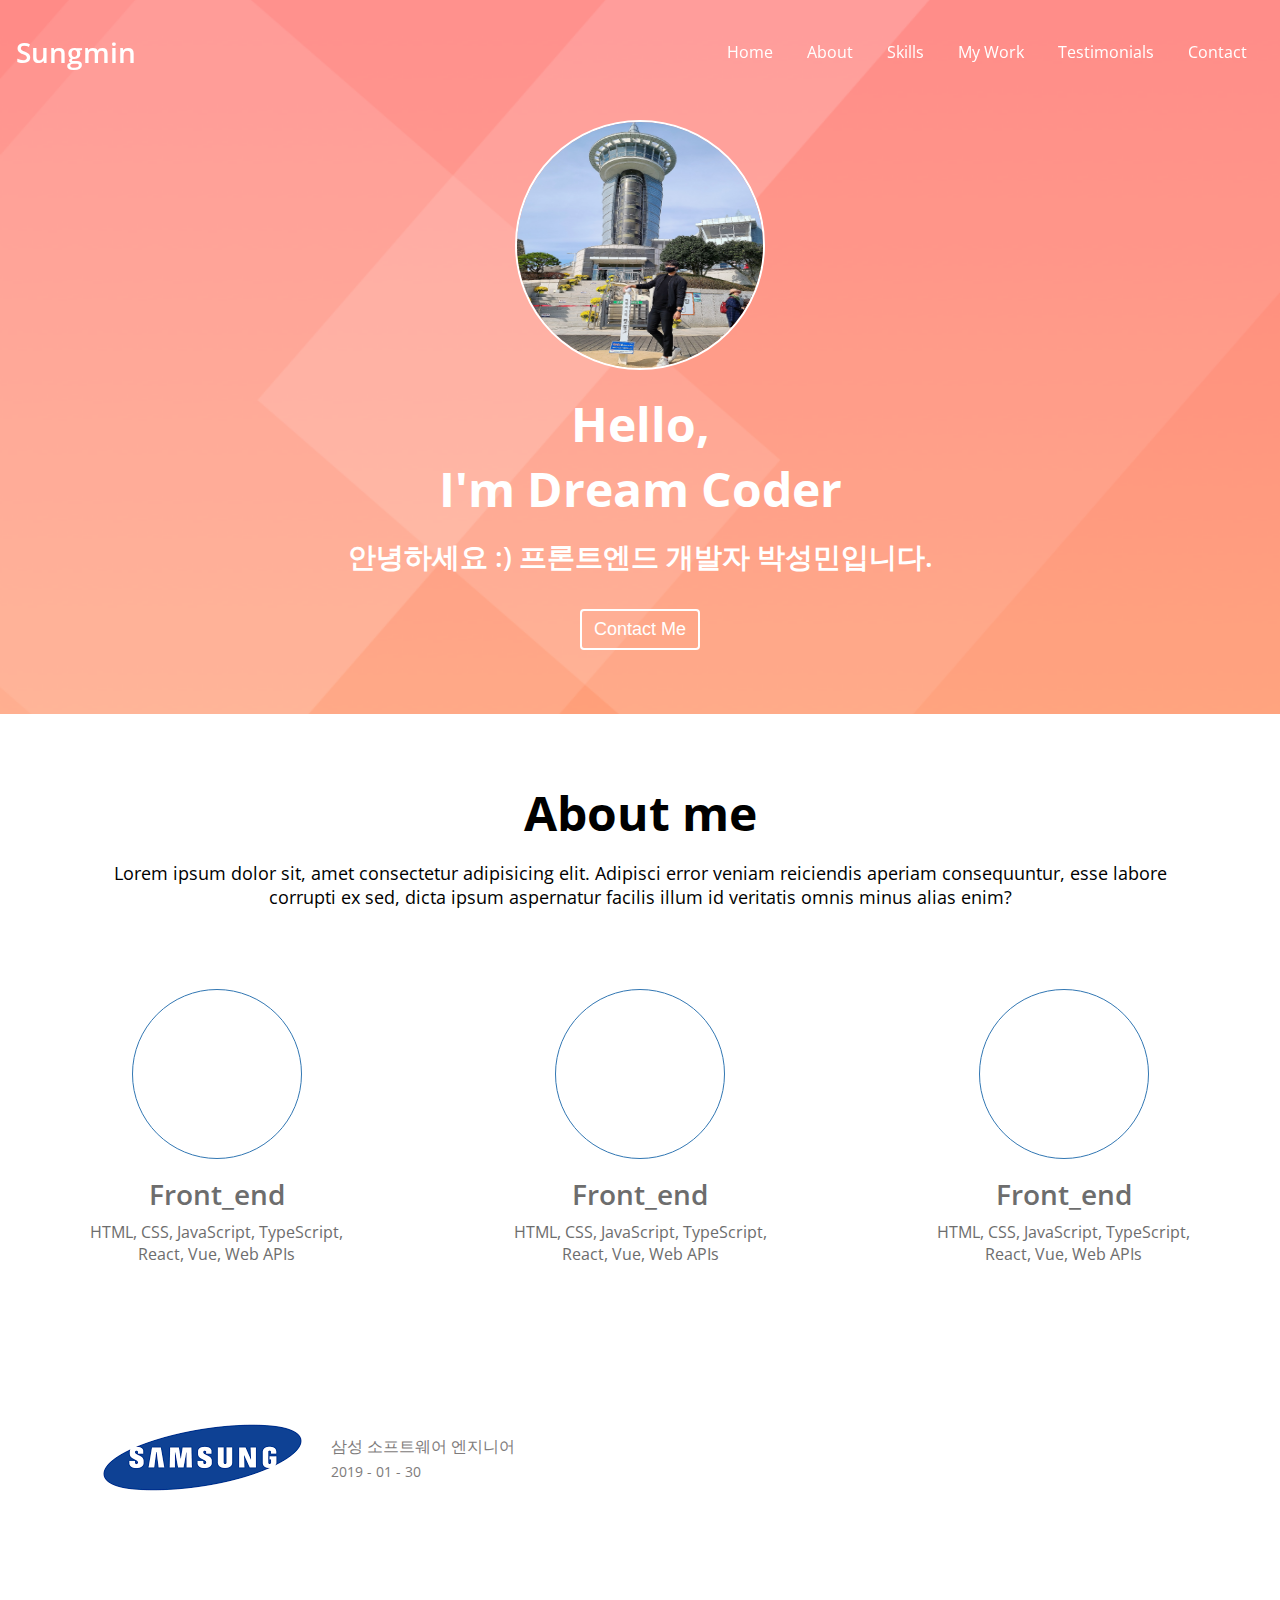
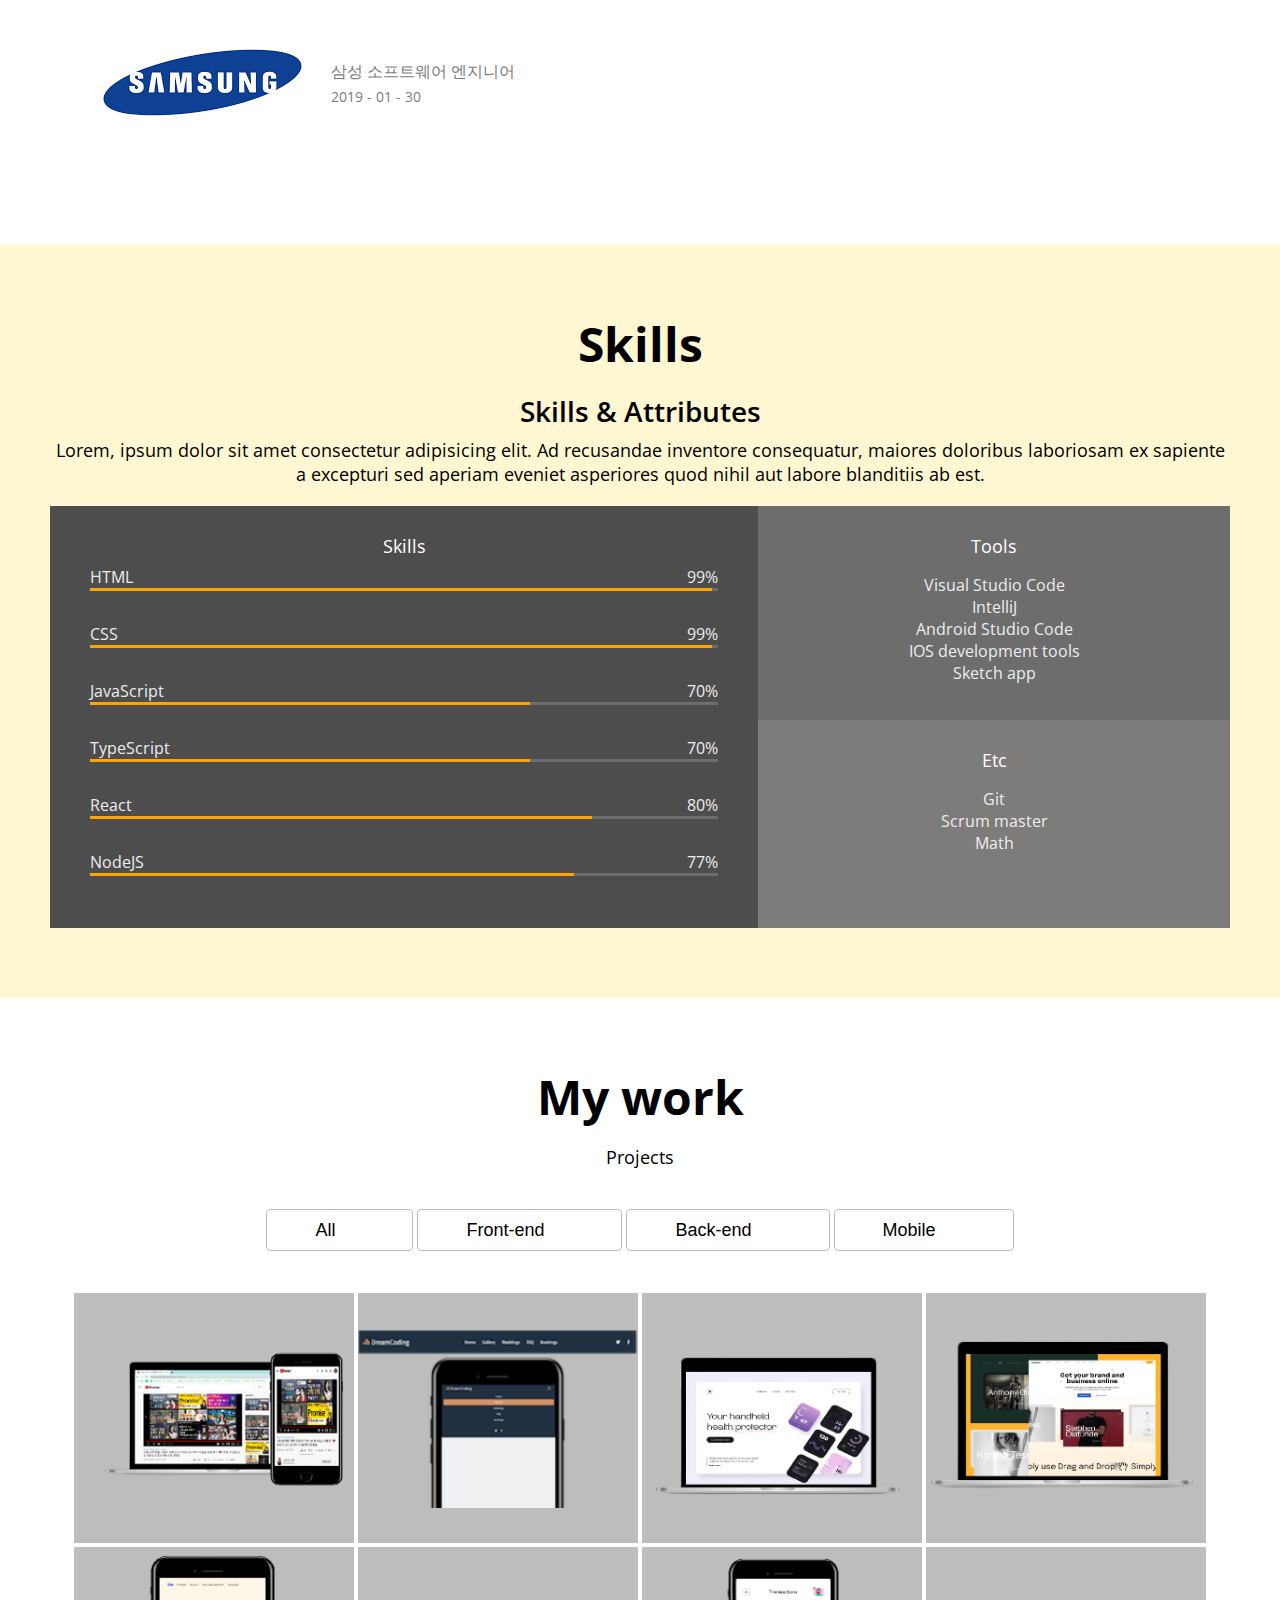
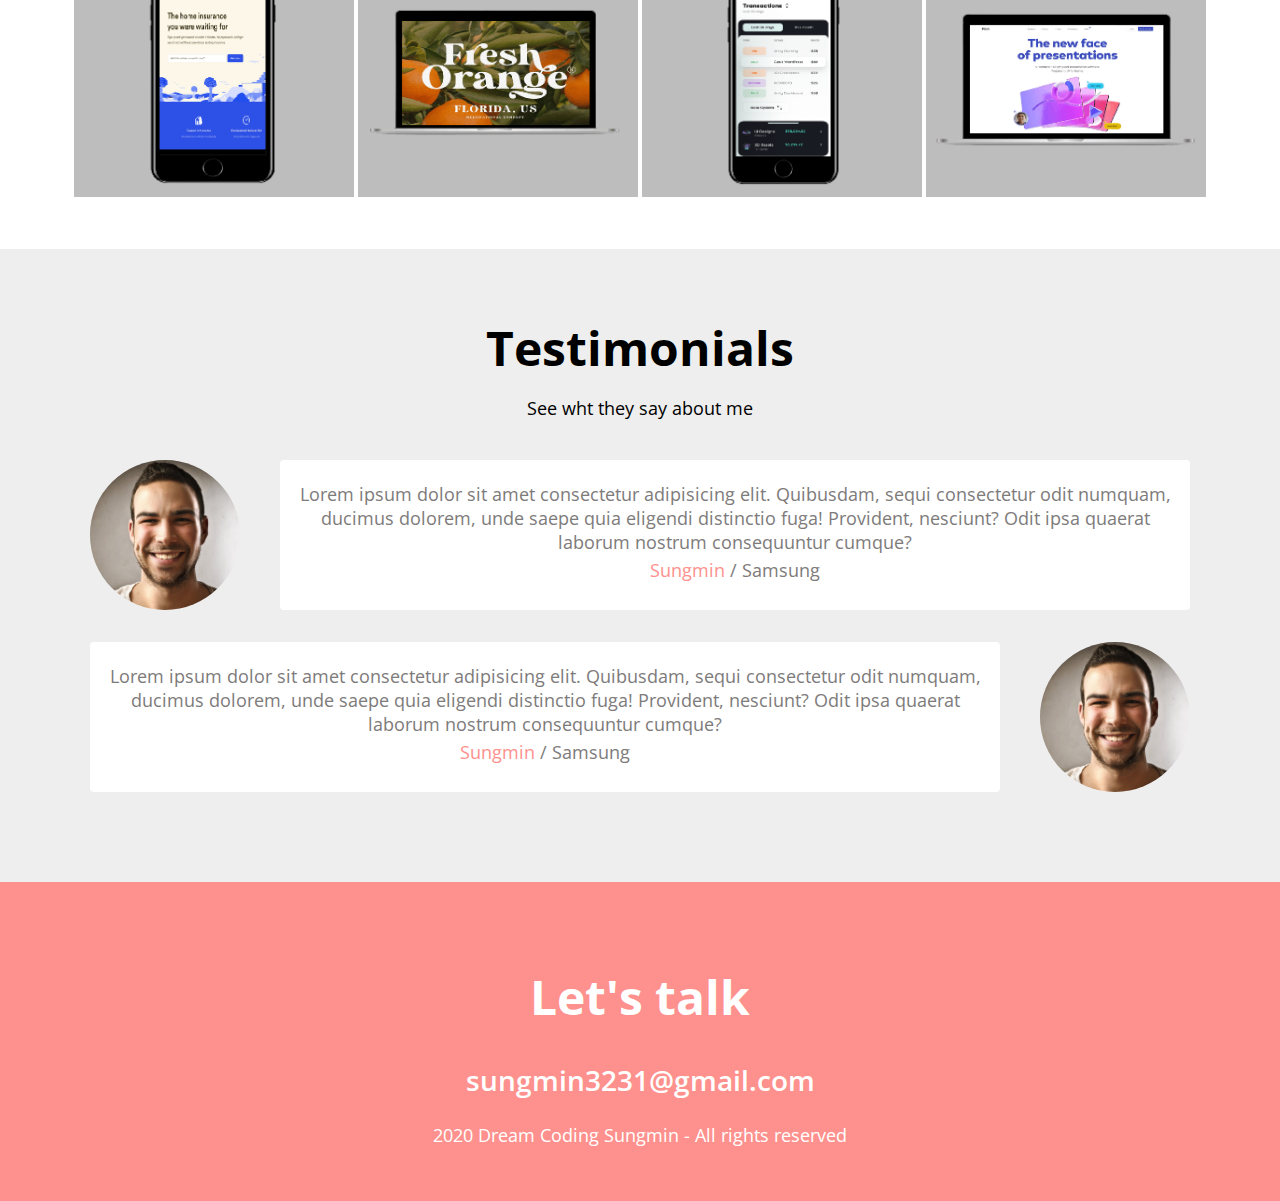
==== commit 5695d104: "remove active from nav" ====
--- a/PORTFOLIO/index.html
+++ b/PORTFOLIO/index.html
@@ -53,10 +53,12 @@
 
     <!-- Home -->
     <section id="home">
-        <img src="imgs/bg.JPG" alt="sungmin's profile photo" class="home__avatar">
-        <h1 class="home__title">Hello, <br /> I'm Dream Coder</h1>
-        <h2 class="home__description">안녕하세요 :) 프론트엔드 개발자 박성민입니다.</h2>
-        <button class="home__contact">Contact Me</button>
+        <div class="home__container">
+            <img src="imgs/bg.JPG" alt="sungmin's profile photo" class="home__avatar">
+            <h1 class="home__title">Hello, <br /> I'm Dream Coder</h1>
+            <h2 class="home__description">안녕하세요 :) 프론트엔드 개발자 박성민입니다.</h2>
+            <button class="home__contact">Contact Me</button>
+        </div>
     </section>
 
     <!-- About -->
@@ -217,63 +219,63 @@
             <h1>My work</h1>
             <h3>Projects</h3>
             <div class="work__categories">
-                <button class="category__btn active">All <span class="category__count">8</span></button>
-                <button class="category__btn">Front-end <span class="category__count">3</span></button>
-                <button class="category__btn">Back-end <span class="category__count">3</span></button>
-                <button class="category__btn">Mobile <span class="category__count">2</span></button>
+                <button class="category__btn selected" data-filter="*">All <span class="category__count">8</span></button>
+                <button class="category__btn" data-filter='front-end'>Front-end <span class="category__count">3</span></button>
+                <button class="category__btn" data-filter='back-end'>Back-end <span class="category__count">3</span></button>
+                <button class="category__btn" data-filter='mobile'>Mobile <span class="category__count">2</span></button>
             </div>
 
             <div class="work__projects">
-                <a href="#" class="project" target="blank">
+                <a href="#" class="project" target="blank" data-type="front-end">
                     <img class="project__img" src="imgs/projects/project1.png" alt="project1">
                     <div class="project__description">
                         <h3>Project Site</h3>
                         <span>Clone coding with HTML and CSS</span>
                     </div>
                 </a>
-                <a href="#" class="project" target="blank">
+                <a href="#" class="project" target="blank" data-type="front-end">
                     <img class="project__img" src="imgs/projects/project2.png" alt="project2">
                     <div class="project__description">
                         <h3>Project Site</h3>
                         <span>Clone coding with HTML and CSS</span>
                     </div>
                 </a>
-                <a href="#" class="project" target="blank">
+                <a href="#" class="project" target="blank" data-type='front-end'>
                     <img class="project__img" src="imgs/projects/project3.png" alt="project3">
                     <div class="project__description">
                         <h3>Project Site</h3>
                         <span>Clone coding with HTML and CSS</span>
                     </div>
                 </a>
-                <a href="#" class="project" target="blank">
+                <a href="#" class="project" target="blank" data-type="back-end">
                     <img class="project__img" src="imgs/projects/project4.png" alt="project4">
                     <div class="project__description">
                         <h3>Project Site</h3>
                         <span>Clone coding with HTML and CSS</span>
                     </div>
                 </a>
-                <a href="#" class="project" target="blank">
+                <a href="#" class="project" target="blank" data-type="back-end">
                     <img class="project__img" src="imgs/projects/project5.png" alt="project5">
                     <div class="project__description">
                         <h3>Project Site</h3>
                         <span>Clone coding with HTML and CSS</span>
                     </div>
                 </a>
-                <a href="#" class="project" target="blank">
+                <a href="#" class="project" target="blank" data-type="mobile">
                     <img class="project__img" src="imgs/projects/project6.png" alt="project6">
                     <div class="project__description">
                         <h3>Project Site</h3>
                         <span>Clone coding with HTML and CSS</span>
                     </div>
                 </a>
-                <a href="#" class="project" target="blank">
+                <a href="#" class="project" target="blank" data-type="mobile">
                     <img class="project__img" src="imgs/projects/project7.png" alt="project6">
                     <div class="project__description">
                         <h3>Project Site</h3>
                         <span>Clone coding with HTML and CSS</span>
                     </div>
                 </a>
-                <a href="#" class="project" target="blank">
+                <a href="#" class="project" target="blank" data-type="mobile">
                     <img class="project__img" src="imgs/projects/project8.png" alt="project6">
                     <div class="project__description">
                         <h3>Project Site</h3>
@@ -328,6 +330,11 @@
             2020 Dream Coding Sungmin - All rights reserved
         </p>
     </section>
+
+    <!-- Arrow up -->
+    <button class="arrow-up">
+        <i class="fas fa-arrow-up"></i>
+    </button>
 </body>
 
 </html>--- a/PORTFOLIO/css/style.css
+++ b/PORTFOLIO/css/style.css
@@ -115,13 +115,13 @@
   padding: 8px 12px;
   margin: 0 4px;
   cursor: pointer;
+  color: var(--color-white);
   border-radius: var(--size-border-radius);
-}
-
-.navbar__menu__item.active {
-  border: 1px solid var(--color-white);
-}
+  border: 1px solid transparent;
+}
+
 .navbar__menu__item:hover {
+  border-color: var(--color-white);
   background-color: var(--color-dark-pink);
 }
 
@@ -310,7 +310,15 @@
   display: flex;
   flex-wrap: wrap;
   justify-content: center;
-}
+  opacity: 1;
+  transition: all var(--animation-duration) ease-out;
+}
+
+.work__projects.anim-out {
+  opacity: 0;
+  transform: scale(0.96) translateY(40px);
+}
+
 .project {
   position: relative;
   display: flex;
@@ -320,6 +328,10 @@
   height: 250px;
   margin: 2px;
   background-color: var(--color-dark-white);
+}
+
+.project.invisible {
+  display: none;
 }
 
 .project__img {
@@ -424,6 +436,27 @@
   color: var(--color-yellow);
 }
 
+/* Scroll */
+.arrow-up {
+  position: fixed;
+  bottom: 50px;
+  right: 50px;
+  font-size: 50px;
+  background-color: var(--color-pink);
+  color: var(--color-white);
+  border-radius: 50%;
+  width: 70px;
+  height: 70px;
+  opacity: 0;
+  transition: all 300ms ease-in;
+  pointer-events: none;
+}
+
+.arrow-up.visible {
+  opacity: 1;
+  pointer-events: auto;
+}
+
 /* 768px */
 @media screen and (max-width: 768px) {
   .navbar__toggle-btn {
